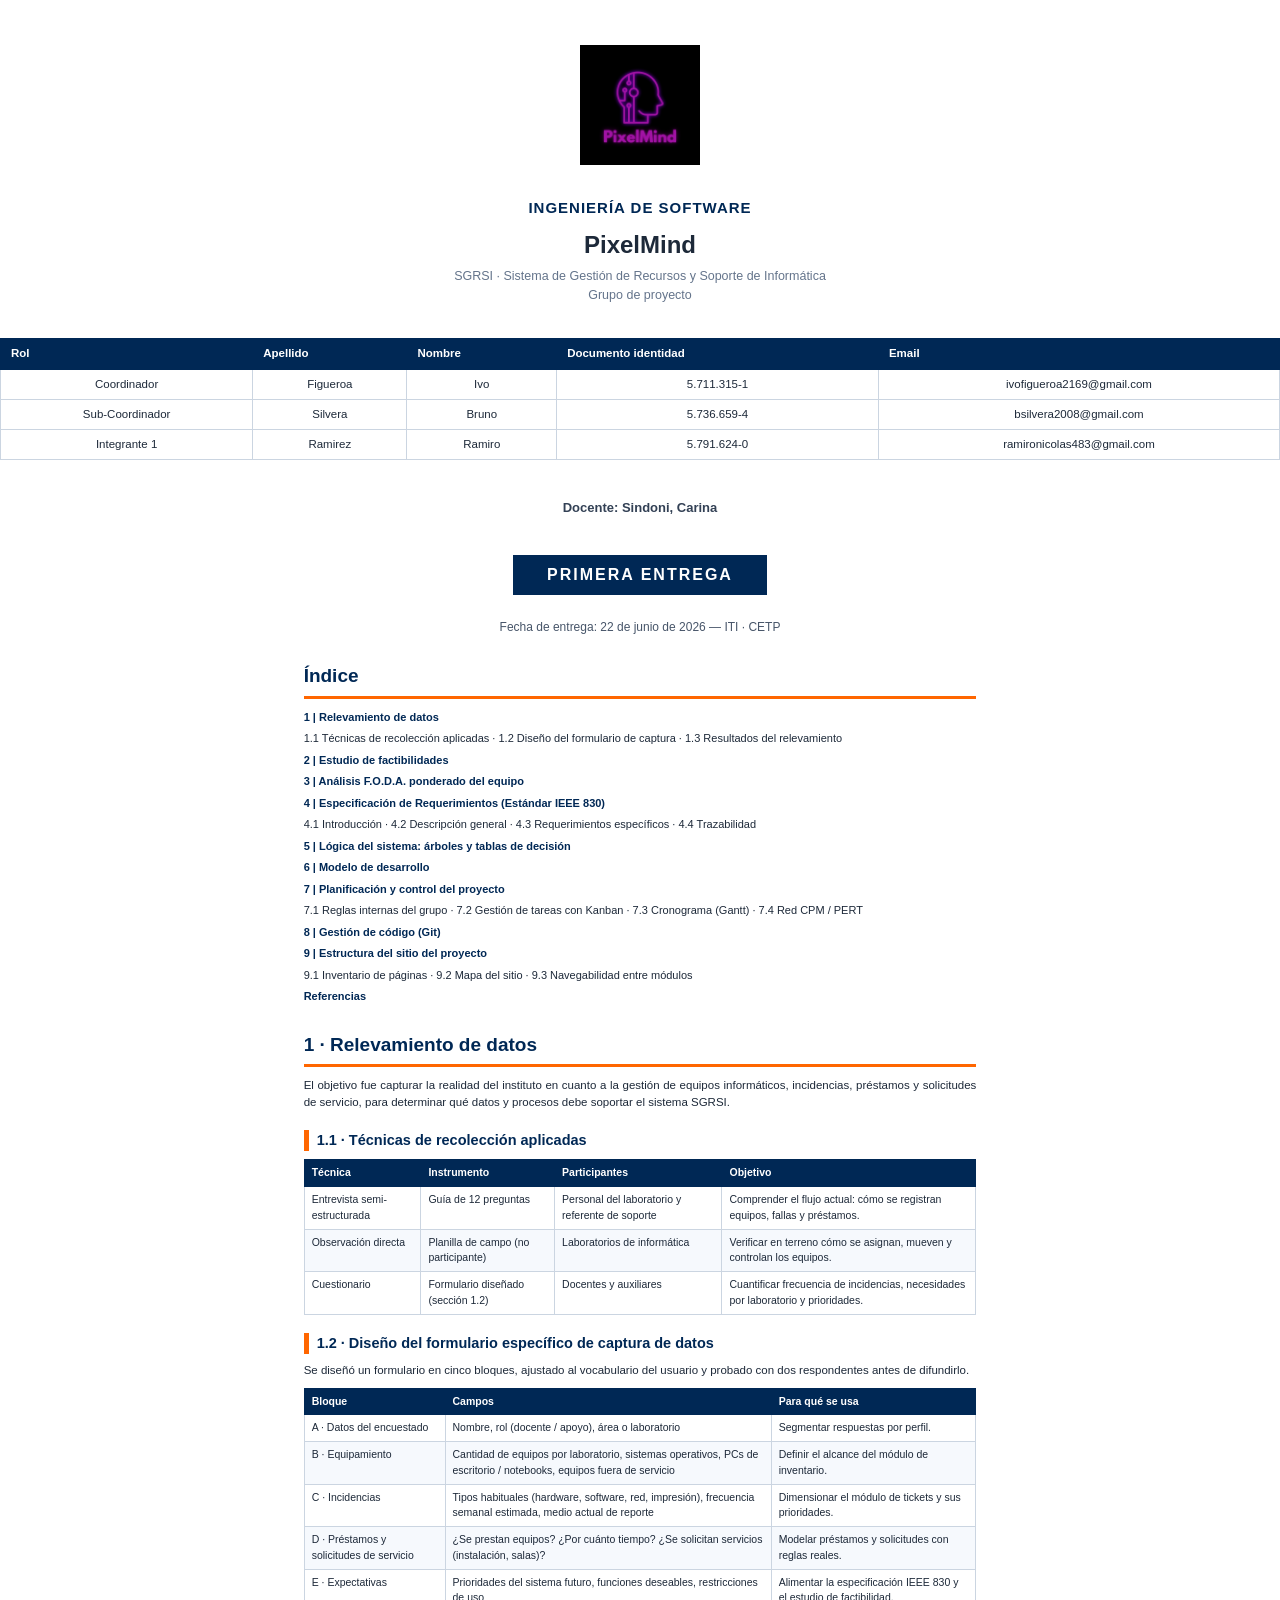
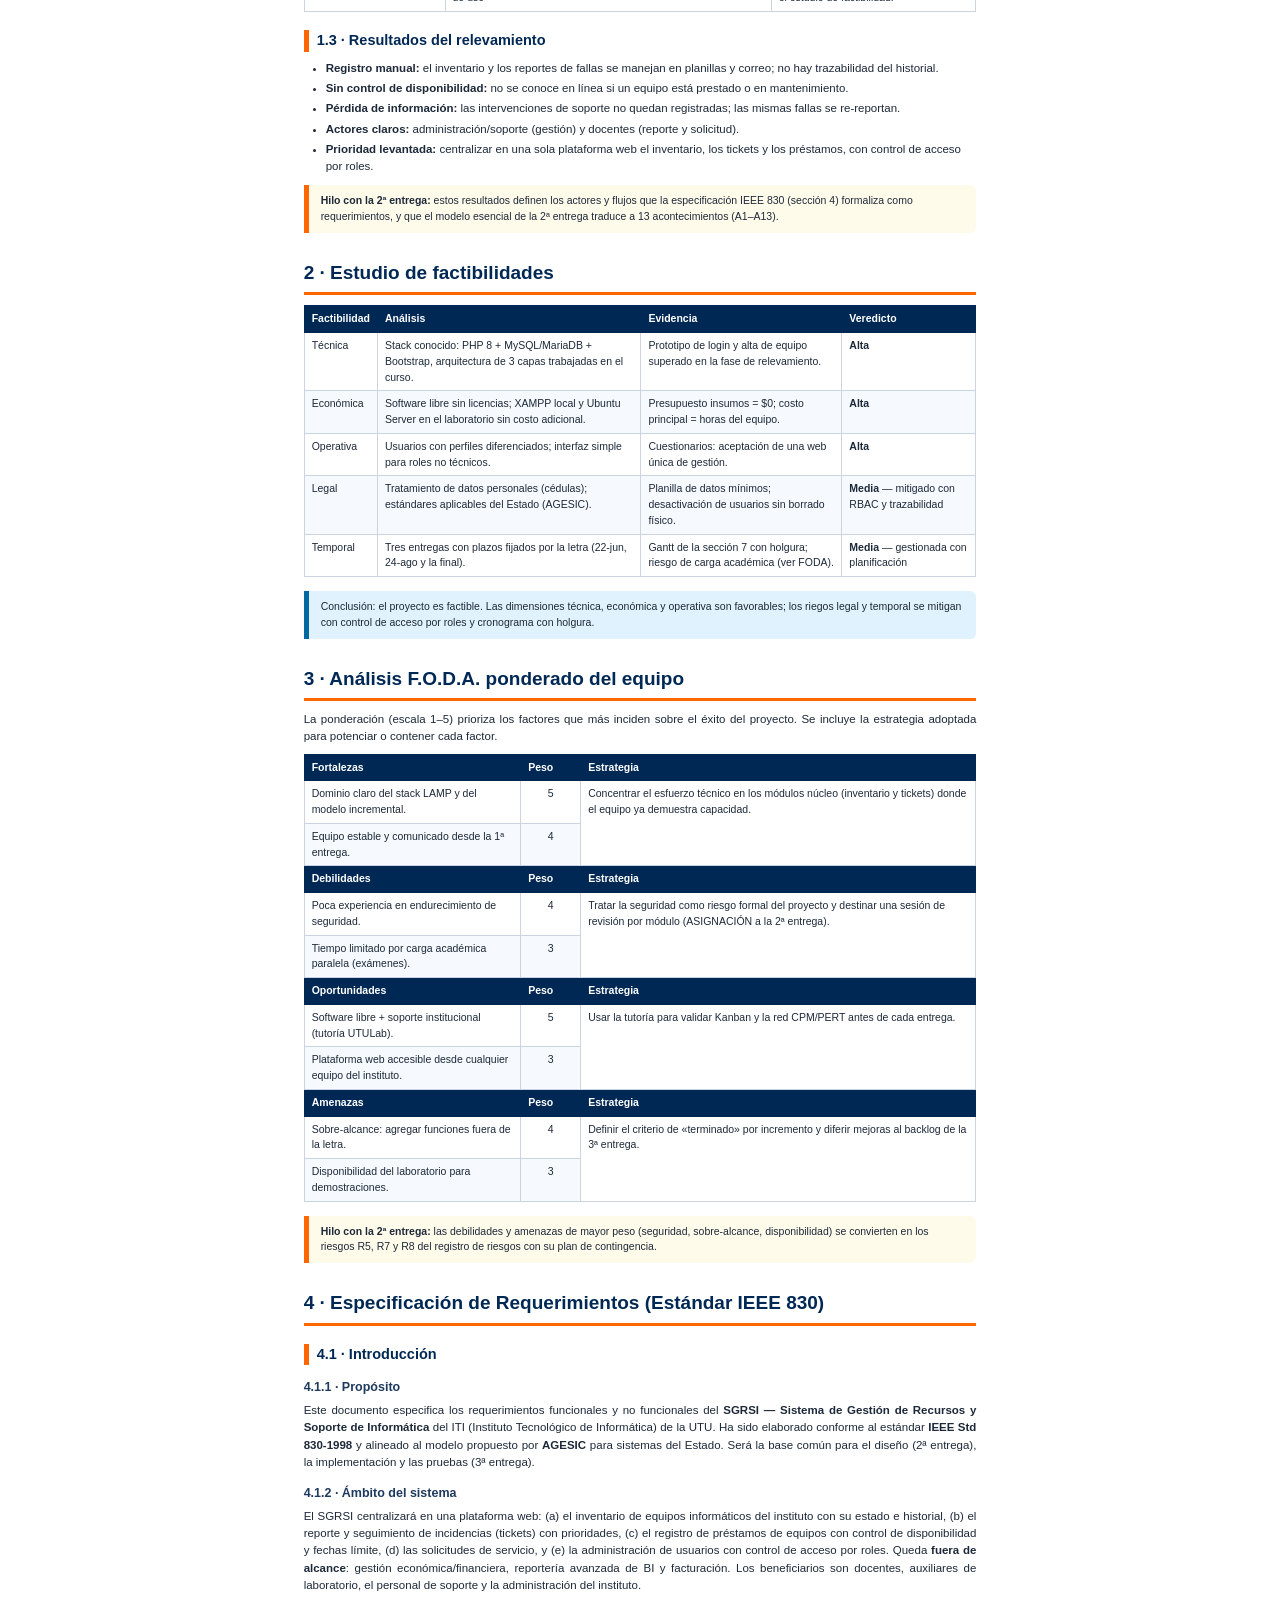
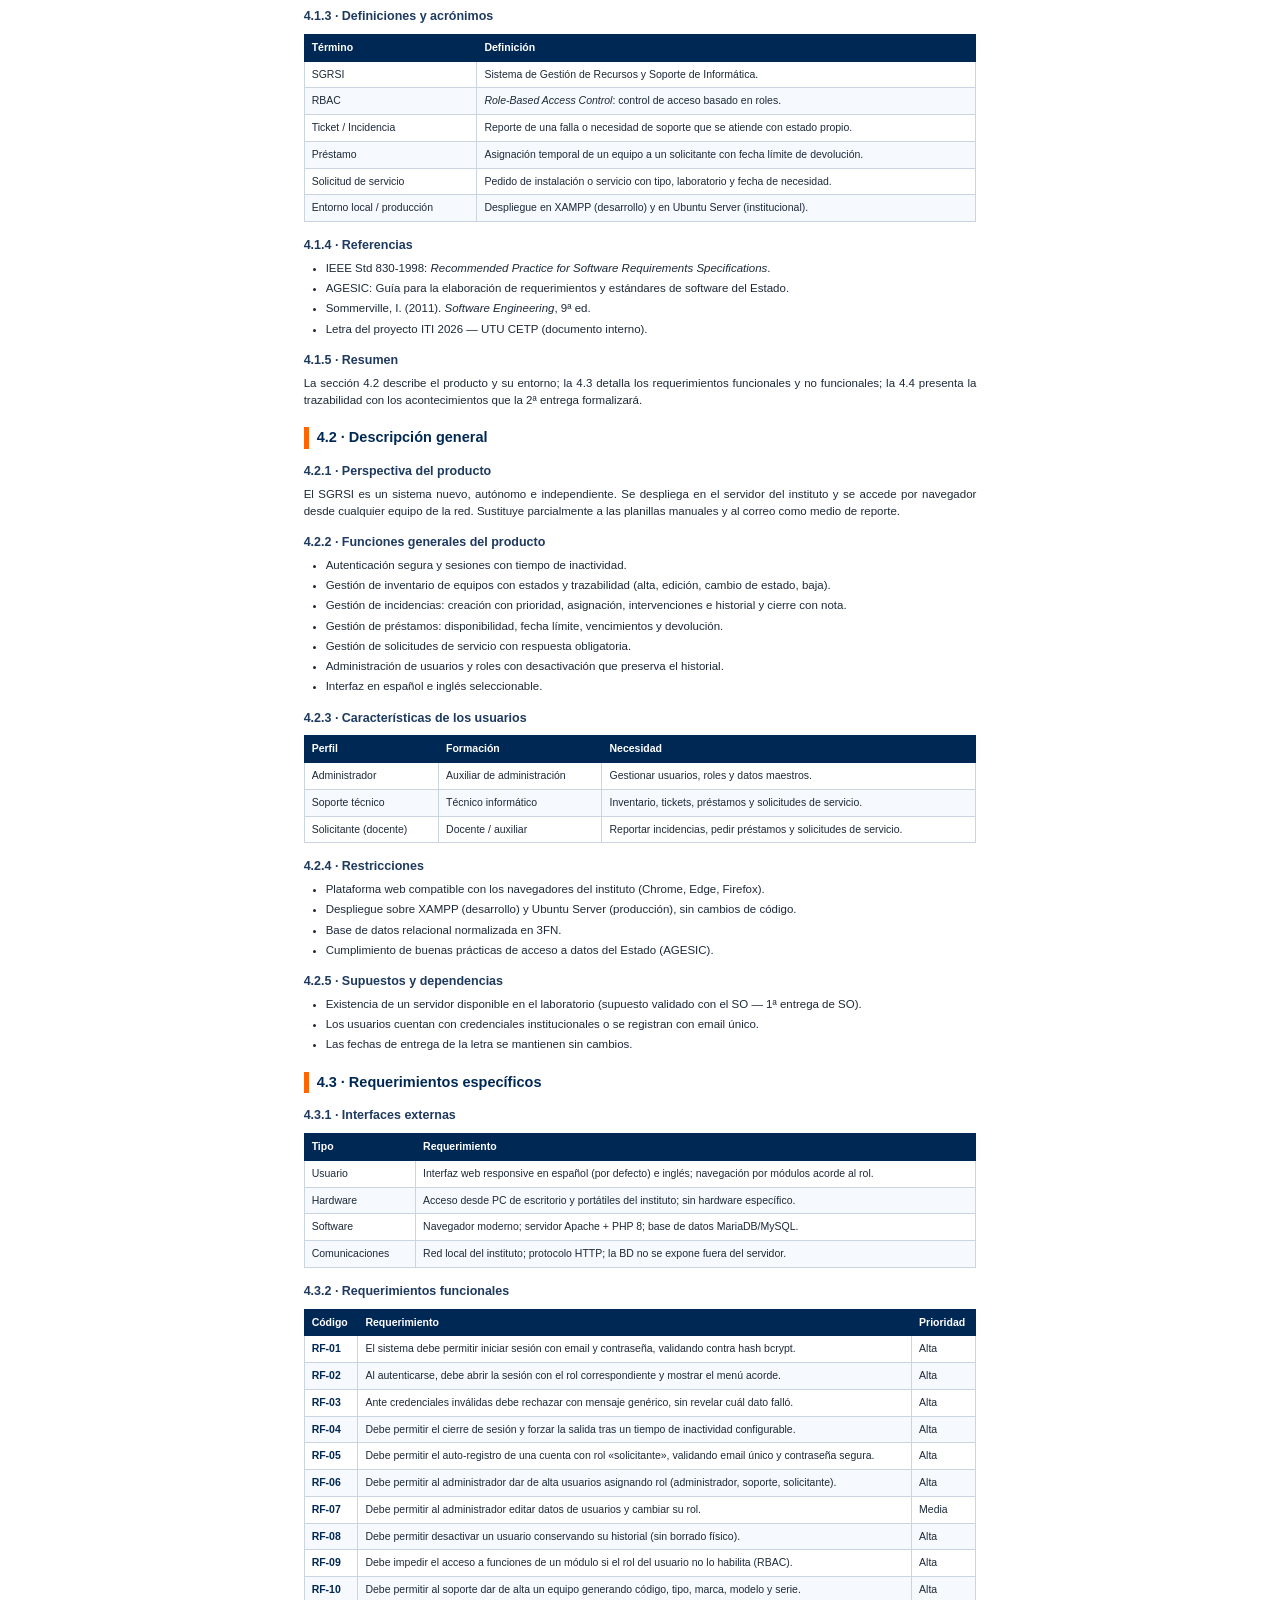
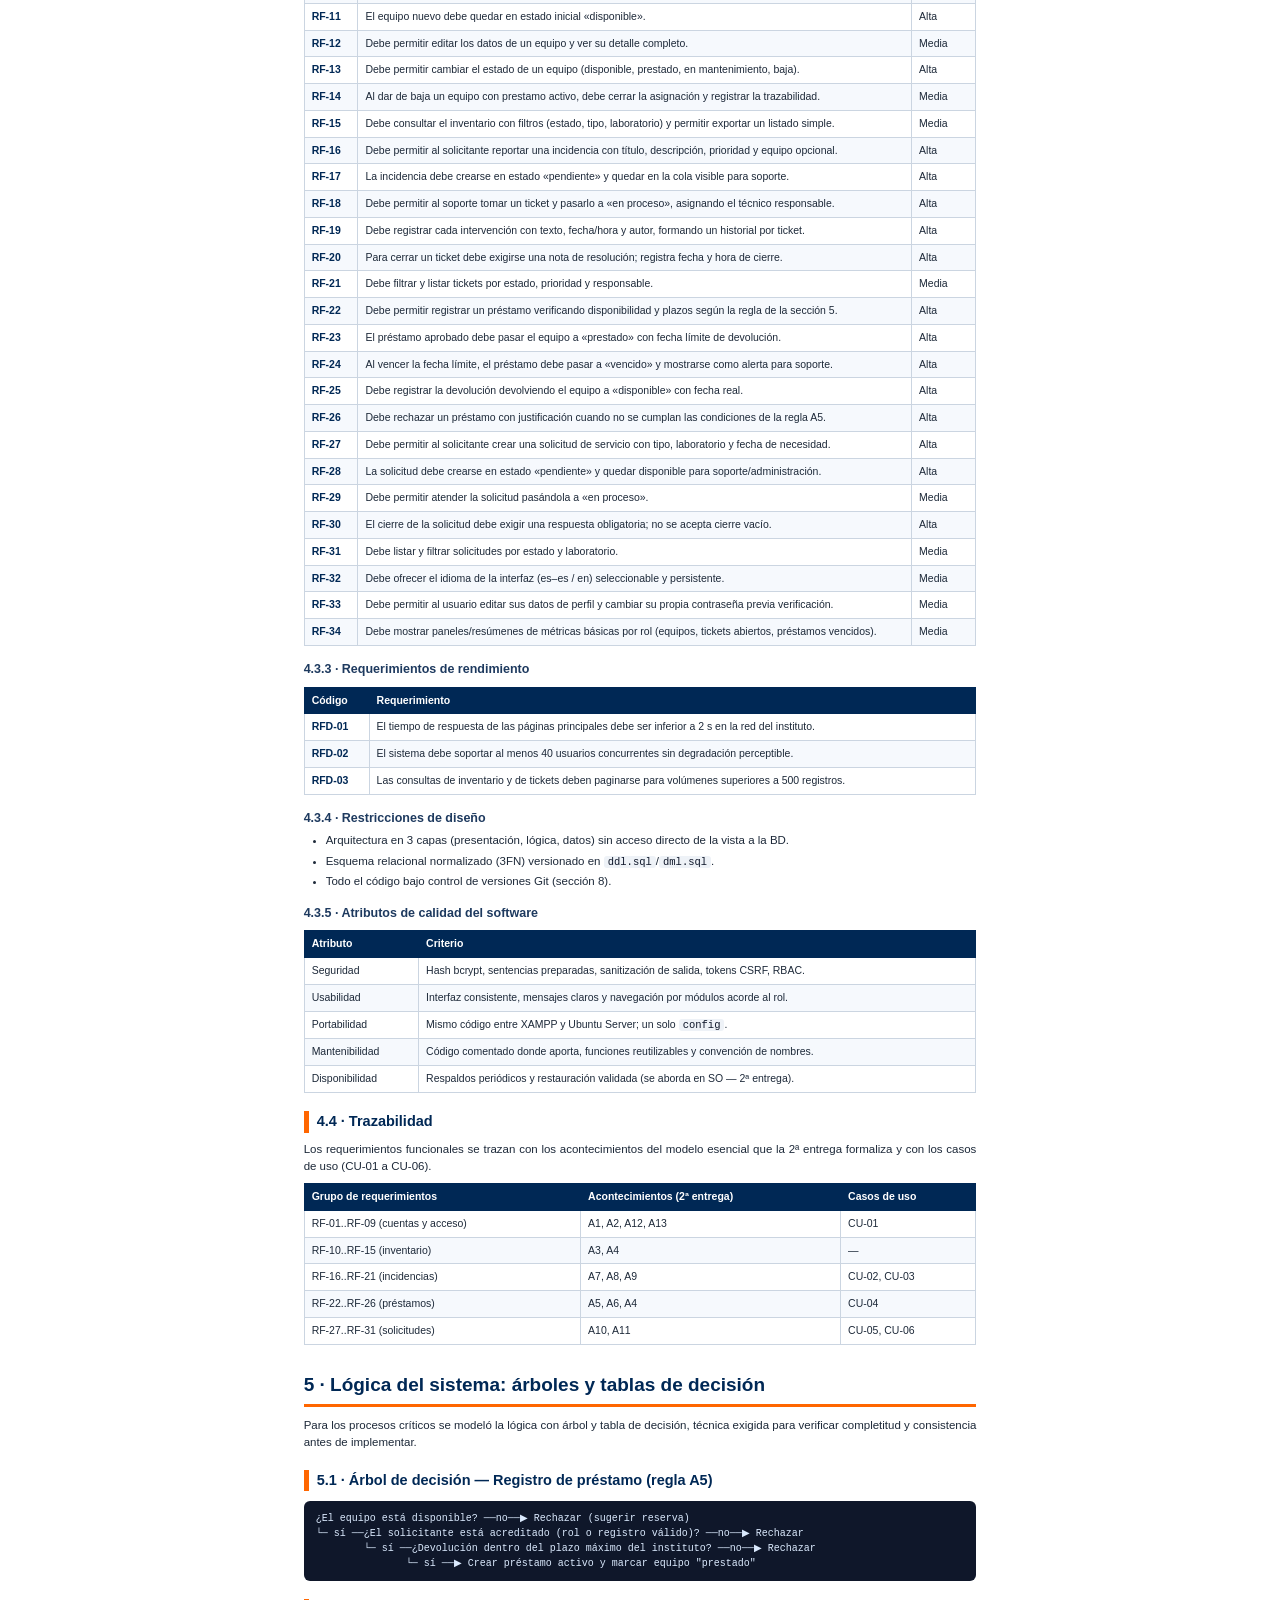
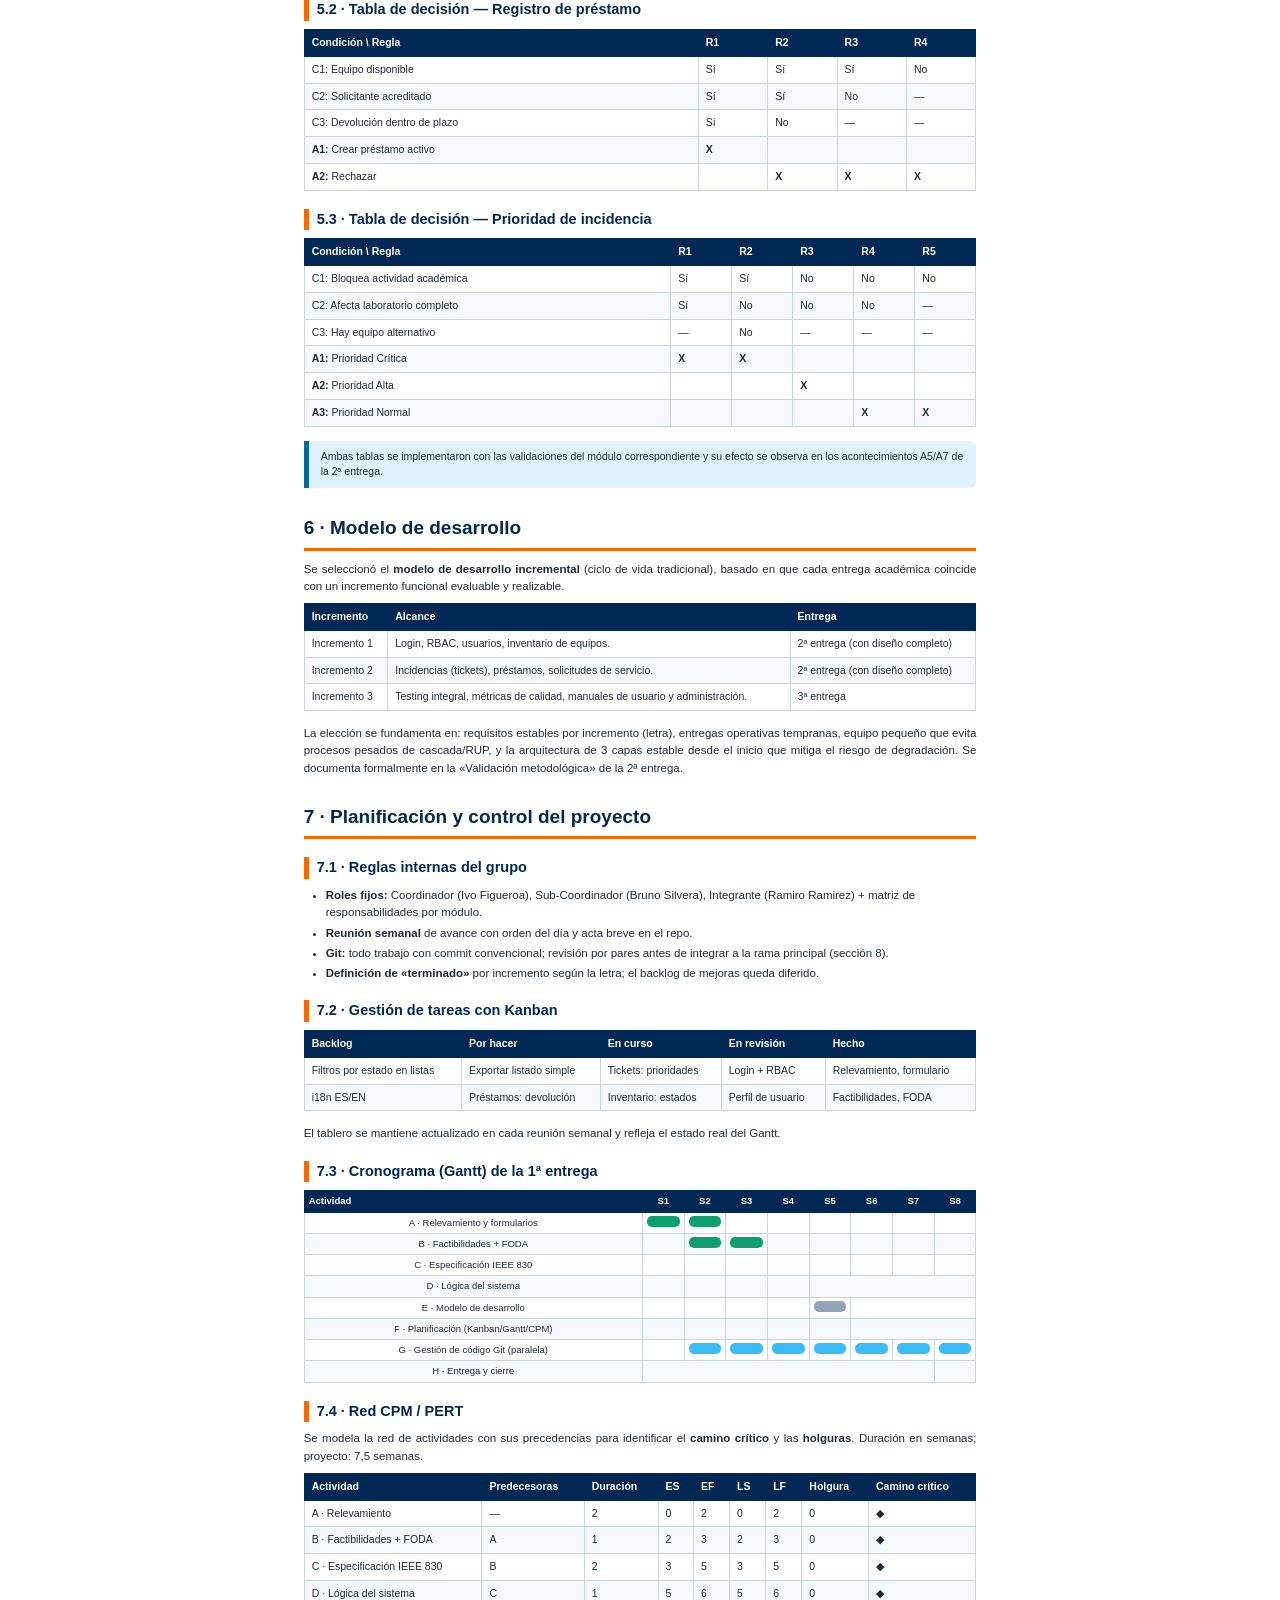
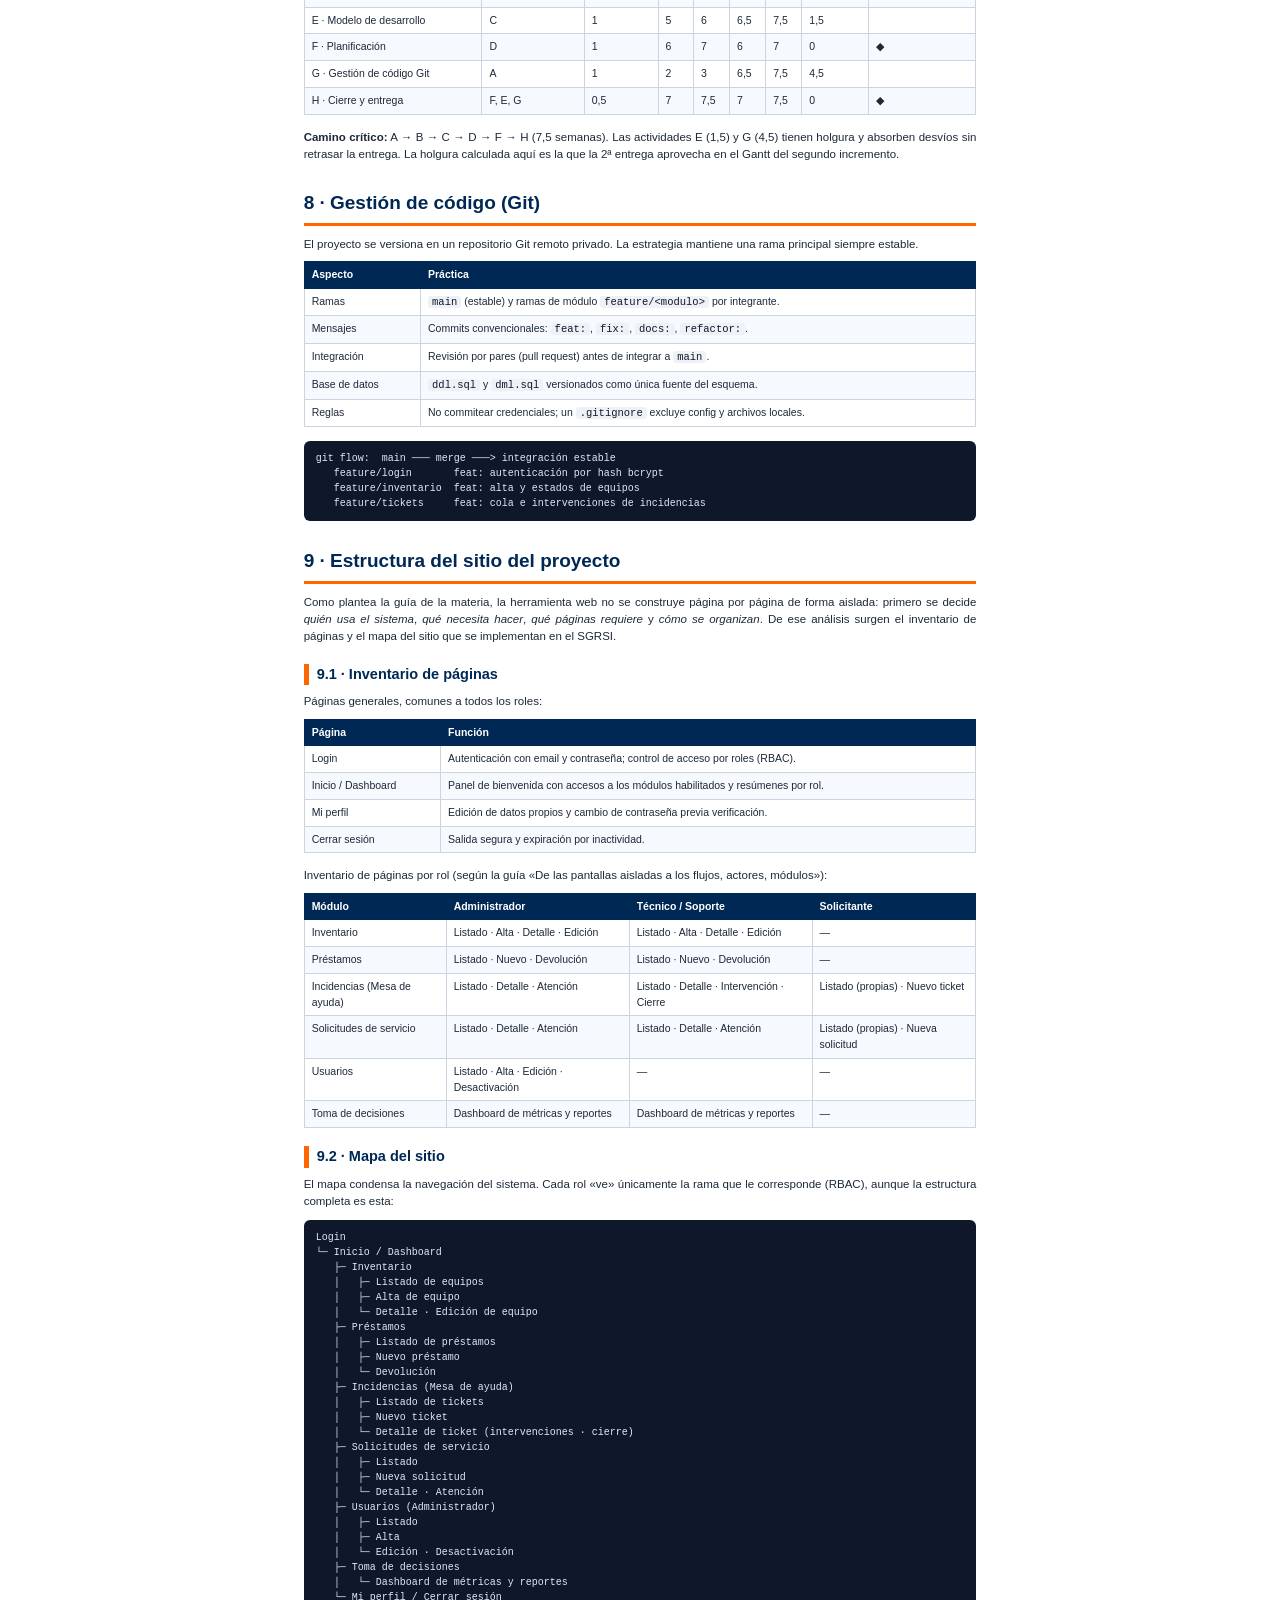
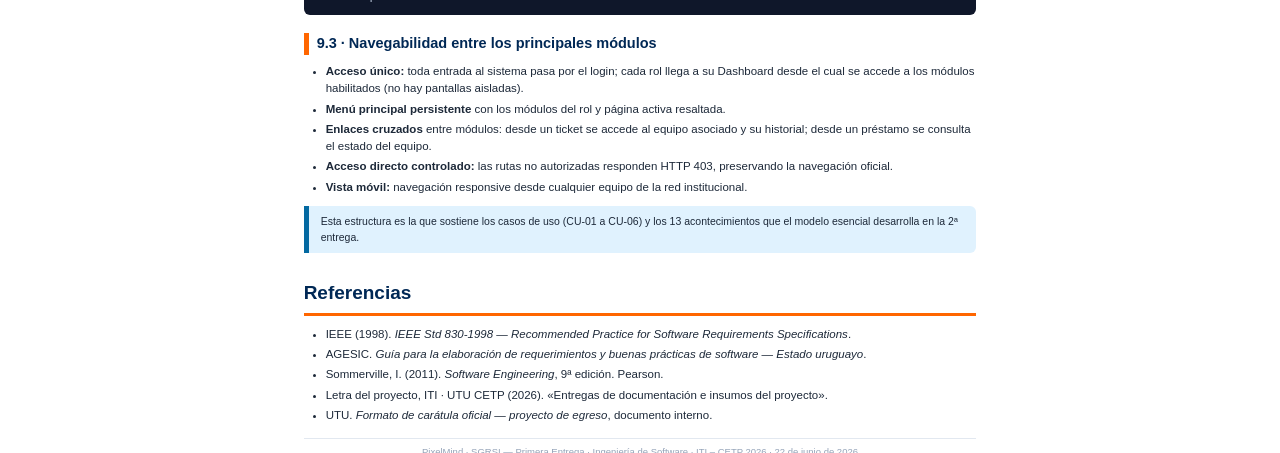
==== docs/ingenieria/SGRSI_1raEntrega_IS.html @ 905df020 "docs(ciberseguridad,is,sitio): 1ra entrega IS con IEEE 830 y estructura del sitio, 2da entrega de ci" ====
<!DOCTYPE html>
<html lang="es">
<head>
<meta charset="UTF-8">
<title>SGRSI · Primera Entrega — Ingeniería de Software</title>
<style>
    @page { size: A4; margin: 14mm 13mm 16mm 13mm; }
    * { box-sizing: border-box; }
    body { font-family: "Segoe UI", Arial, sans-serif; color: #1d2939; font-size: 11.5px; line-height: 1.5; margin: 0; background: #fff; }
    .page-break { page-break-before: always; }

    /* ---------- CARÁTULA OFICIAL ---------- */
    .caratula { text-align: center; padding-top: 12mm; }
    .caratula .logo { height: 120px; margin-bottom: 6mm; }
    .caratula .uc { font-size: 15px; color: #002855; margin: 1mm 0 2mm; text-transform: uppercase; letter-spacing: 1px; font-weight: 600; }
    .caratula .proyecto { font-size: 24px; color: #1d2939; font-weight: 700; margin-bottom: 1mm; }
    .caratula .subtitulo { font-size: 12.5px; color: #64748b; margin-bottom: 9mm; }
    .caratula table { margin: 0 auto; border-collapse: collapse; min-width: 170mm; }
    .caratula th { background: #002855; color: #fff; padding: 6px 10px; font-size: 11.5px; border: 1px solid #002855; }
    .caratula td { border: 1px solid #cbd5e1; padding: 6px 10px; font-size: 11.5px; }
    .caratula .docente { margin-top: 10mm; font-size: 13px; font-weight: 600; color: #334155; }
    .caratula .entrega { display: inline-block; margin-top: 10mm; background: #002855; color: #fff; padding: 8px 34px; font-size: 16px; font-weight: 700; letter-spacing: 2px; }
    .caratula .fecha { margin-top: 6mm; font-size: 12px; color: #475569; }

    /* ---------- CUERPO ---------- */
    .cont { max-width: 178mm; margin: 0 auto; }
    h1 { font-size: 19px; color: #002855; border-bottom: 3px solid #ff6600; padding-bottom: 5px; margin: 26px 0 10px; }
    h2 { font-size: 14.5px; color: #002855; margin: 18px 0 8px; border-left: 5px solid #ff6600; padding-left: 8px; }
    h3 { font-size: 12.5px; color: #1e3a5f; margin: 13px 0 5px; }
    p { margin: 5px 0; text-align: justify; }
    table { border-collapse: collapse; width: 100%; margin: 8px 0 14px; font-size: 10.5px; }
    th { background: #002855; color: #fff; padding: 5px 7px; border: 1px solid #002855; text-align: left; }
    td { border: 1px solid #cbd5e1; padding: 5px 7px; vertical-align: top; }
    .even td { background: #f6f9fd; }
    ul, ol { margin: 4px 0 8px 22px; padding: 0; }
    li { margin: 3px 0; }
    code { background: #eef2f7; padding: 0 4px; border-radius: 3px; font-family: Consolas, monospace; font-size: 10.5px; color: #0f172a; }
    pre { background: #0f172a; color: #dbeafe; border-radius: 6px; padding: 10px 12px; font-family: Consolas, monospace; font-size: 10px; line-height: 1.5; overflow-x: auto; white-space: pre-wrap; }
    .nota { background: #e0f2fe; border-left: 5px solid #0369a1; padding: 8px 12px; margin: 10px 0; border-radius: 0 6px 6px 0; font-size: 10.5px; }
    .hilo { background: #fffbeb; border-left: 5px solid #ff6600; padding: 8px 12px; margin: 10px 0; border-radius: 0 6px 6px 0; font-size: 10.5px; }
    .cod { font-weight: 700; color: #002855; white-space: nowrap; }

    /* Gantt */
    .gantt td, .gantt th { padding: 3px 4px; font-size: 9.5px; text-align: center; }
    .gantt th:first-child { text-align: left; }
    .barra { height: 11px; border-radius: 5px; display: block; }
    .hecho { background: #0e9f6e; }
    .criti { background: #d97706; }
    .libre { background: #94a3b8; }
    .sub { background: #38bdf8; }

    .toc { font-size: 11px; }
    .toc b { color: #002855; }
    footer { text-align: center; font-size: 9.5px; color: #94a3b8; margin-top: 14px; border-top: 1px solid #e2e8f0; padding-top: 6px; }
</style>
</head>
<body>

<!-- ==================== CARÁTULA OFICIAL ==================== -->
<div class="caratula">
    <img class="logo" src="pixelmind_logo.png" alt="PixelMind">
    <div class="uc">Ingeniería de Software</div>
    <div class="proyecto">PixelMind</div>
    <div class="subtitulo">SGRSI · Sistema de Gestión de Recursos y Soporte de Informática<br>Grupo de proyecto</div>
    <table>
        <tr>
            <th>Rol</th>
            <th>Apellido</th>
            <th>Nombre</th>
            <th>Documento identidad</th>
            <th>Email</th>
        </tr>
        <tr>
            <td>Coordinador</td>
            <td>Figueroa</td>
            <td>Ivo</td>
            <td>5.711.315-1</td>
            <td>ivofigueroa2169@gmail.com</td>
        </tr>
        <tr>
            <td>Sub-Coordinador</td>
            <td>Silvera</td>
            <td>Bruno</td>
            <td>5.736.659-4</td>
            <td>bsilvera2008@gmail.com</td>
        </tr>
        <tr>
            <td>Integrante 1</td>
            <td>Ramirez</td>
            <td>Ramiro</td>
            <td>5.791.624-0</td>
            <td>ramironicolas483@gmail.com</td>
        </tr>
    </table>
    <div class="docente">Docente: Sindoni, Carina</div>
    <div class="entrega">PRIMERA ENTREGA</div>
    <div class="fecha">Fecha de entrega: 22 de junio de 2026 — ITI · CETP</div>
</div>

<div class="page-break"></div>

<!-- ==================== ÍNDICE ==================== -->
<div class="cont">
    <h1>Índice</h1>
    <div class="toc">
        <p><b>1 | Relevamiento de datos</b></p>
        <p>1.1 Técnicas de recolección aplicadas · 1.2 Diseño del formulario de captura · 1.3 Resultados del relevamiento</p>
        <p><b>2 | Estudio de factibilidades</b></p>
        <p><b>3 | Análisis F.O.D.A. ponderado del equipo</b></p>
        <p><b>4 | Especificación de Requerimientos (Estándar IEEE 830)</b></p>
        <p>4.1 Introducción · 4.2 Descripción general · 4.3 Requerimientos específicos · 4.4 Trazabilidad</p>
        <p><b>5 | Lógica del sistema: árboles y tablas de decisión</b></p>
        <p><b>6 | Modelo de desarrollo</b></p>
        <p><b>7 | Planificación y control del proyecto</b></p>
        <p>7.1 Reglas internas del grupo · 7.2 Gestión de tareas con Kanban · 7.3 Cronograma (Gantt) · 7.4 Red CPM / PERT</p>
        <p><b>8 | Gestión de código (Git)</b></p>
        <p><b>9 | Estructura del sitio del proyecto</b></p>
        <p>9.1 Inventario de páginas · 9.2 Mapa del sitio · 9.3 Navegabilidad entre módulos</p>
        <p><b>Referencias</b></p>
    </div>
</div>

<div class="page-break"></div>

<!-- ==================== 1 RELEVAMIENTO ==================== -->
<div class="cont">
    <h1>1 · Relevamiento de datos</h1>
    <p>El objetivo fue capturar la realidad del instituto en cuanto a la gestión de equipos informáticos, incidencias, préstamos y solicitudes de servicio, para determinar qué datos y procesos debe soportar el sistema SGRSI.</p>

    <h2>1.1 · Técnicas de recolección aplicadas</h2>
    <table>
        <tr><th>Técnica</th><th>Instrumento</th><th>Participantes</th><th>Objetivo</th></tr>
        <tr><td>Entrevista semi-estructurada</td><td>Guía de 12 preguntas</td><td>Personal del laboratorio y referente de soporte</td><td>Comprender el flujo actual: cómo se registran equipos, fallas y préstamos.</td></tr>
        <tr class="even"><td>Observación directa</td><td>Planilla de campo (no participante)</td><td>Laboratorios de informática</td><td>Verificar en terreno cómo se asignan, mueven y controlan los equipos.</td></tr>
        <tr><td>Cuestionario</td><td>Formulario diseñado (sección 1.2)</td><td>Docentes y auxiliares</td><td>Cuantificar frecuencia de incidencias, necesidades por laboratorio y prioridades.</td></tr>
    </table>

    <h2>1.2 · Diseño del formulario específico de captura de datos</h2>
    <p>Se diseñó un formulario en cinco bloques, ajustado al vocabulario del usuario y probado con dos respondentes antes de difundirlo.</p>
    <table>
        <tr><th>Bloque</th><th>Campos</th><th>Para qué se usa</th></tr>
        <tr><td>A · Datos del encuestado</td><td>Nombre, rol (docente / apoyo), área o laboratorio</td><td>Segmentar respuestas por perfil.</td></tr>
        <tr class="even"><td>B · Equipamiento</td><td>Cantidad de equipos por laboratorio, sistemas operativos, PCs de escritorio / notebooks, equipos fuera de servicio</td><td>Definir el alcance del módulo de inventario.</td></tr>
        <tr><td>C · Incidencias</td><td>Tipos habituales (hardware, software, red, impresión), frecuencia semanal estimada, medio actual de reporte</td><td>Dimensionar el módulo de tickets y sus prioridades.</td></tr>
        <tr class="even"><td>D · Préstamos y solicitudes de servicio</td><td>¿Se prestan equipos? ¿Por cuánto tiempo? ¿Se solicitan servicios (instalación, salas)?</td><td>Modelar préstamos y solicitudes con reglas reales.</td></tr>
        <tr><td>E · Expectativas</td><td>Prioridades del sistema futuro, funciones deseables, restricciones de uso</td><td>Alimentar la especificación IEEE 830 y el estudio de factibilidad.</td></tr>
    </table>

    <h2>1.3 · Resultados del relevamiento</h2>
    <ul>
        <li><b>Registro manual:</b> el inventario y los reportes de fallas se manejan en planillas y correo; no hay trazabilidad del historial.</li>
        <li><b>Sin control de disponibilidad:</b> no se conoce en línea si un equipo está prestado o en mantenimiento.</li>
        <li><b>Pérdida de información:</b> las intervenciones de soporte no quedan registradas; las mismas fallas se re-reportan.</li>
        <li><b>Actores claros:</b> administración/soporte (gestión) y docentes (reporte y solicitud).</li>
        <li><b>Prioridad levantada:</b> centralizar en una sola plataforma web el inventario, los tickets y los préstamos, con control de acceso por roles.</li>
    </ul>

    <div class="hilo"><b>Hilo con la 2ª entrega:</b> estos resultados definen los actores y flujos que la especificación IEEE 830 (sección 4) formaliza como requerimientos, y que el modelo esencial de la 2ª entrega traduce a 13 acontecimientos (A1–A13).</div>

    <!-- ==================== 2 FACTIBILIDAD ==================== -->
    <h1>2 · Estudio de factibilidades</h1>
    <table>
        <tr><th>Factibilidad</th><th>Análisis</th><th>Evidencia</th><th>Veredicto</th></tr>
        <tr><td>Técnica</td><td>Stack conocido: PHP 8 + MySQL/MariaDB + Bootstrap, arquitectura de 3 capas trabajadas en el curso.</td><td>Prototipo de login y alta de equipo superado en la fase de relevamiento.</td><td><b>Alta</b></td></tr>
        <tr class="even"><td>Económica</td><td>Software libre sin licencias; XAMPP local y Ubuntu Server en el laboratorio sin costo adicional.</td><td>Presupuesto insumos = $0; costo principal = horas del equipo.</td><td><b>Alta</b></td></tr>
        <tr><td>Operativa</td><td>Usuarios con perfiles diferenciados; interfaz simple para roles no técnicos.</td><td>Cuestionarios: aceptación de una web única de gestión.</td><td><b>Alta</b></td></tr>
        <tr class="even"><td>Legal</td><td>Tratamiento de datos personales (cédulas); estándares aplicables del Estado (AGESIC).</td><td>Planilla de datos mínimos; desactivación de usuarios sin borrado físico.</td><td><b>Media</b> — mitigado con RBAC y trazabilidad</td></tr>
        <tr><td>Temporal</td><td>Tres entregas con plazos fijados por la letra (22-jun, 24-ago y la final).</td><td>Gantt de la sección 7 con holgura; riesgo de carga académica (ver FODA).</td><td><b>Media</b> — gestionada con planificación</td></tr>
    </table>
    <div class="nota">Conclusión: el proyecto es factible. Las dimensiones técnica, económica y operativa son favorables; los riegos legal y temporal se mitigan con control de acceso por roles y cronograma con holgura.</div>

    <!-- ==================== 3 FODA ==================== -->
    <h1>3 · Análisis F.O.D.A. ponderado del equipo</h1>
    <p>La ponderación (escala 1–5) prioriza los factores que más inciden sobre el éxito del proyecto. Se incluye la estrategia adoptada para potenciar o contener cada factor.</p>
    <table>
        <tr><th>Fortalezas</th><th style="width:60px">Peso</th><th>Estrategia</th></tr>
        <tr><td>Dominio claro del stack LAMP y del modelo incremental.</td><td style="text-align:center">5</td><td rowspan="2">Concentrar el esfuerzo técnico en los módulos núcleo (inventario y tickets) donde el equipo ya demuestra capacidad.</td></tr>
        <tr class="even"><td>Equipo estable y comunicado desde la 1ª entrega.</td><td style="text-align:center">4</td></tr>
        <tr><th>Debilidades</th><th>Peso</th><th>Estrategia</th></tr>
        <tr><td>Poca experiencia en endurecimiento de seguridad.</td><td style="text-align:center">4</td><td rowspan="2">Tratar la seguridad como riesgo formal del proyecto y destinar una sesión de revisión por módulo (ASIGNACIÓN a la 2ª entrega).</td></tr>
        <tr class="even"><td>Tiempo limitado por carga académica paralela (exámenes).</td><td style="text-align:center">3</td></tr>
        <tr><th>Oportunidades</th><th>Peso</th><th>Estrategia</th></tr>
        <tr><td>Software libre + soporte institucional (tutoría UTULab).</td><td style="text-align:center">5</td><td rowspan="2">Usar la tutoría para validar Kanban y la red CPM/PERT antes de cada entrega.</td></tr>
        <tr class="even"><td>Plataforma web accesible desde cualquier equipo del instituto.</td><td style="text-align:center">3</td></tr>
        <tr><th>Amenazas</th><th>Peso</th><th>Estrategia</th></tr>
        <tr><td>Sobre-alcance: agregar funciones fuera de la letra.</td><td style="text-align:center">4</td><td rowspan="2">Definir el criterio de «terminado» por incremento y diferir mejoras al backlog de la 3ª entrega.</td></tr>
        <tr class="even"><td>Disponibilidad del laboratorio para demostraciones.</td><td style="text-align:center">3</td></tr>
    </table>
    <div class="hilo"><b>Hilo con la 2ª entrega:</b> las debilidades y amenazas de mayor peso (seguridad, sobre-alcance, disponibilidad) se convierten en los riesgos R5, R7 y R8 del registro de riesgos con su plan de contingencia.</div>

    <!-- ==================== 4 IEEE 830 ==================== -->
    <h1>4 · Especificación de Requerimientos (Estándar IEEE 830)</h1>

    <h2>4.1 · Introducción</h2>
    <h3>4.1.1 · Propósito</h3>
    <p>Este documento especifica los requerimientos funcionales y no funcionales del <b>SGRSI — Sistema de Gestión de Recursos y Soporte de Informática</b> del ITI (Instituto Tecnológico de Informática) de la UTU. Ha sido elaborado conforme al estándar <b>IEEE Std 830-1998</b> y alineado al modelo propuesto por <b>AGESIC</b> para sistemas del Estado. Será la base común para el diseño (2ª entrega), la implementación y las pruebas (3ª entrega).</p>
    <h3>4.1.2 · Ámbito del sistema</h3>
    <p>El SGRSI centralizará en una plataforma web: (a) el inventario de equipos informáticos del instituto con su estado e historial, (b) el reporte y seguimiento de incidencias (tickets) con prioridades, (c) el registro de préstamos de equipos con control de disponibilidad y fechas límite, (d) las solicitudes de servicio, y (e) la administración de usuarios con control de acceso por roles. Queda <b>fuera de alcance</b>: gestión económica/financiera, reportería avanzada de BI y facturación. Los beneficiarios son docentes, auxiliares de laboratorio, el personal de soporte y la administración del instituto.</p>
    <h3>4.1.3 · Definiciones y acrónimos</h3>
    <table>
        <tr><th>Término</th><th>Definición</th></tr>
        <tr><td>SGRSI</td><td>Sistema de Gestión de Recursos y Soporte de Informática.</td></tr>
        <tr class="even"><td>RBAC</td><td><i>Role-Based Access Control</i>: control de acceso basado en roles.</td></tr>
        <tr><td>Ticket / Incidencia</td><td>Reporte de una falla o necesidad de soporte que se atiende con estado propio.</td></tr>
        <tr class="even"><td>Préstamo</td><td>Asignación temporal de un equipo a un solicitante con fecha límite de devolución.</td></tr>
        <tr><td>Solicitud de servicio</td><td>Pedido de instalación o servicio con tipo, laboratorio y fecha de necesidad.</td></tr>
        <tr class="even"><td>Entorno local / producción</td><td>Despliegue en XAMPP (desarrollo) y en Ubuntu Server (institucional).</td></tr>
    </table>
    <h3>4.1.4 · Referencias</h3>
    <ul>
        <li>IEEE Std 830-1998: <i>Recommended Practice for Software Requirements Specifications</i>.</li>
        <li>AGESIC: Guía para la elaboración de requerimientos y estándares de software del Estado.</li>
        <li>Sommerville, I. (2011). <i>Software Engineering</i>, 9ª ed.</li>
        <li>Letra del proyecto ITI 2026 — UTU CETP (documento interno).</li>
    </ul>
    <h3>4.1.5 · Resumen</h3>
    <p>La sección 4.2 describe el producto y su entorno; la 4.3 detalla los requerimientos funcionales y no funcionales; la 4.4 presenta la trazabilidad con los acontecimientos que la 2ª entrega formalizará.</p>

    <h2>4.2 · Descripción general</h2>
    <h3>4.2.1 · Perspectiva del producto</h3>
    <p>El SGRSI es un sistema nuevo, autónomo e independiente. Se despliega en el servidor del instituto y se accede por navegador desde cualquier equipo de la red. Sustituye parcialmente a las planillas manuales y al correo como medio de reporte.</p>
    <h3>4.2.2 · Funciones generales del producto</h3>
    <ul>
        <li>Autenticación segura y sesiones con tiempo de inactividad.</li>
        <li>Gestión de inventario de equipos con estados y trazabilidad (alta, edición, cambio de estado, baja).</li>
        <li>Gestión de incidencias: creación con prioridad, asignación, intervenciones e historial y cierre con nota.</li>
        <li>Gestión de préstamos: disponibilidad, fecha límite, vencimientos y devolución.</li>
        <li>Gestión de solicitudes de servicio con respuesta obligatoria.</li>
        <li>Administración de usuarios y roles con desactivación que preserva el historial.</li>
        <li>Interfaz en español e inglés seleccionable.</li>
    </ul>
    <h3>4.2.3 · Características de los usuarios</h3>
    <table>
        <tr><th>Perfil</th><th>Formación</th><th>Necesidad</th></tr>
        <tr><td>Administrador</td><td>Auxiliar de administración</td><td>Gestionar usuarios, roles y datos maestros.</td></tr>
        <tr class="even"><td>Soporte técnico</td><td>Técnico informático</td><td>Inventario, tickets, préstamos y solicitudes de servicio.</td></tr>
        <tr><td>Solicitante (docente)</td><td>Docente / auxiliar</td><td>Reportar incidencias, pedir préstamos y solicitudes de servicio.</td></tr>
    </table>
    <h3>4.2.4 · Restricciones</h3>
    <ul>
        <li>Plataforma web compatible con los navegadores del instituto (Chrome, Edge, Firefox).</li>
        <li>Despliegue sobre XAMPP (desarrollo) y Ubuntu Server (producción), sin cambios de código.</li>
        <li>Base de datos relacional normalizada en 3FN.</li>
        <li>Cumplimiento de buenas prácticas de acceso a datos del Estado (AGESIC).</li>
    </ul>
    <h3>4.2.5 · Supuestos y dependencias</h3>
    <ul>
        <li>Existencia de un servidor disponible en el laboratorio (supuesto validado con el SO — 1ª entrega de SO).</li>
        <li>Los usuarios cuentan con credenciales institucionales o se registran con email único.</li>
        <li>Las fechas de entrega de la letra se mantienen sin cambios.</li>
    </ul>

    <h2>4.3 · Requerimientos específicos</h2>
    <h3>4.3.1 · Interfaces externas</h3>
    <table>
        <tr><th>Tipo</th><th>Requerimiento</th></tr>
        <tr><td>Usuario</td><td>Interfaz web responsive en español (por defecto) e inglés; navegación por módulos acorde al rol.</td></tr>
        <tr class="even"><td>Hardware</td><td>Acceso desde PC de escritorio y portátiles del instituto; sin hardware específico.</td></tr>
        <tr><td>Software</td><td>Navegador moderno; servidor Apache + PHP 8; base de datos MariaDB/MySQL.</td></tr>
        <tr class="even"><td>Comunicaciones</td><td>Red local del instituto; protocolo HTTP; la BD no se expone fuera del servidor.</td></tr>
    </table>

    <h3>4.3.2 · Requerimientos funcionales</h3>
    <table>
        <tr><th>Código</th><th>Requerimiento</th><th>Prioridad</th></tr>
        <tr><td class="cod">RF-01</td><td>El sistema debe permitir iniciar sesión con email y contraseña, validando contra hash bcrypt.</td><td>Alta</td></tr>
        <tr class="even"><td class="cod">RF-02</td><td>Al autenticarse, debe abrir la sesión con el rol correspondiente y mostrar el menú acorde.</td><td>Alta</td></tr>
        <tr><td class="cod">RF-03</td><td>Ante credenciales inválidas debe rechazar con mensaje genérico, sin revelar cuál dato falló.</td><td>Alta</td></tr>
        <tr class="even"><td class="cod">RF-04</td><td>Debe permitir el cierre de sesión y forzar la salida tras un tiempo de inactividad configurable.</td><td>Alta</td></tr>
        <tr><td class="cod">RF-05</td><td>Debe permitir el auto-registro de una cuenta con rol «solicitante», validando email único y contraseña segura.</td><td>Alta</td></tr>
        <tr class="even"><td class="cod">RF-06</td><td>Debe permitir al administrador dar de alta usuarios asignando rol (administrador, soporte, solicitante).</td><td>Alta</td></tr>
        <tr><td class="cod">RF-07</td><td>Debe permitir al administrador editar datos de usuarios y cambiar su rol.</td><td>Media</td></tr>
        <tr class="even"><td class="cod">RF-08</td><td>Debe permitir desactivar un usuario conservando su historial (sin borrado físico).</td><td>Alta</td></tr>
        <tr><td class="cod">RF-09</td><td>Debe impedir el acceso a funciones de un módulo si el rol del usuario no lo habilita (RBAC).</td><td>Alta</td></tr>
        <tr class="even"><td class="cod">RF-10</td><td>Debe permitir al soporte dar de alta un equipo generando código, tipo, marca, modelo y serie.</td><td>Alta</td></tr>
        <tr><td class="cod">RF-11</td><td>El equipo nuevo debe quedar en estado inicial «disponible».</td><td>Alta</td></tr>
        <tr class="even"><td class="cod">RF-12</td><td>Debe permitir editar los datos de un equipo y ver su detalle completo.</td><td>Media</td></tr>
        <tr><td class="cod">RF-13</td><td>Debe permitir cambiar el estado de un equipo (disponible, prestado, en mantenimiento, baja).</td><td>Alta</td></tr>
        <tr class="even"><td class="cod">RF-14</td><td>Al dar de baja un equipo con prestamo activo, debe cerrar la asignación y registrar la trazabilidad.</td><td>Media</td></tr>
        <tr><td class="cod">RF-15</td><td>Debe consultar el inventario con filtros (estado, tipo, laboratorio) y permitir exportar un listado simple.</td><td>Media</td></tr>
        <tr class="even"><td class="cod">RF-16</td><td>Debe permitir al solicitante reportar una incidencia con título, descripción, prioridad y equipo opcional.</td><td>Alta</td></tr>
        <tr><td class="cod">RF-17</td><td>La incidencia debe crearse en estado «pendiente» y quedar en la cola visible para soporte.</td><td>Alta</td></tr>
        <tr class="even"><td class="cod">RF-18</td><td>Debe permitir al soporte tomar un ticket y pasarlo a «en proceso», asignando el técnico responsable.</td><td>Alta</td></tr>
        <tr><td class="cod">RF-19</td><td>Debe registrar cada intervención con texto, fecha/hora y autor, formando un historial por ticket.</td><td>Alta</td></tr>
        <tr class="even"><td class="cod">RF-20</td><td>Para cerrar un ticket debe exigirse una nota de resolución; registra fecha y hora de cierre.</td><td>Alta</td></tr>
        <tr><td class="cod">RF-21</td><td>Debe filtrar y listar tickets por estado, prioridad y responsable.</td><td>Media</td></tr>
        <tr class="even"><td class="cod">RF-22</td><td>Debe permitir registrar un préstamo verificando disponibilidad y plazos según la regla de la sección 5.</td><td>Alta</td></tr>
        <tr><td class="cod">RF-23</td><td>El préstamo aprobado debe pasar el equipo a «prestado» con fecha límite de devolución.</td><td>Alta</td></tr>
        <tr class="even"><td class="cod">RF-24</td><td>Al vencer la fecha límite, el préstamo debe pasar a «vencido» y mostrarse como alerta para soporte.</td><td>Alta</td></tr>
        <tr><td class="cod">RF-25</td><td>Debe registrar la devolución devolviendo el equipo a «disponible» con fecha real.</td><td>Alta</td></tr>
        <tr class="even"><td class="cod">RF-26</td><td>Debe rechazar un préstamo con justificación cuando no se cumplan las condiciones de la regla A5.</td><td>Alta</td></tr>
        <tr><td class="cod">RF-27</td><td>Debe permitir al solicitante crear una solicitud de servicio con tipo, laboratorio y fecha de necesidad.</td><td>Alta</td></tr>
        <tr class="even"><td class="cod">RF-28</td><td>La solicitud debe crearse en estado «pendiente» y quedar disponible para soporte/administración.</td><td>Alta</td></tr>
        <tr><td class="cod">RF-29</td><td>Debe permitir atender la solicitud pasándola a «en proceso».</td><td>Media</td></tr>
        <tr class="even"><td class="cod">RF-30</td><td>El cierre de la solicitud debe exigir una respuesta obligatoria; no se acepta cierre vacío.</td><td>Alta</td></tr>
        <tr><td class="cod">RF-31</td><td>Debe listar y filtrar solicitudes por estado y laboratorio.</td><td>Media</td></tr>
        <tr class="even"><td class="cod">RF-32</td><td>Debe ofrecer el idioma de la interfaz (es–es / en) seleccionable y persistente.</td><td>Media</td></tr>
        <tr><td class="cod">RF-33</td><td>Debe permitir al usuario editar sus datos de perfil y cambiar su propia contraseña previa verificación.</td><td>Media</td></tr>
        <tr class="even"><td class="cod">RF-34</td><td>Debe mostrar paneles/resúmenes de métricas básicas por rol (equipos, tickets abiertos, préstamos vencidos).</td><td>Media</td></tr>
    </table>

    <h3>4.3.3 · Requerimientos de rendimiento</h3>
    <table>
        <tr><th>Código</th><th>Requerimiento</th></tr>
        <tr><td class="cod">RFD-01</td><td>El tiempo de respuesta de las páginas principales debe ser inferior a 2 s en la red del instituto.</td></tr>
        <tr class="even"><td class="cod">RFD-02</td><td>El sistema debe soportar al menos 40 usuarios concurrentes sin degradación perceptible.</td></tr>
        <tr><td class="cod">RFD-03</td><td>Las consultas de inventario y de tickets deben paginarse para volúmenes superiores a 500 registros.</td></tr>
    </table>

    <h3>4.3.4 · Restricciones de diseño</h3>
    <ul>
        <li>Arquitectura en 3 capas (presentación, lógica, datos) sin acceso directo de la vista a la BD.</li>
        <li>Esquema relacional normalizado (3FN) versionado en <code>ddl.sql</code>/<code>dml.sql</code>.</li>
        <li>Todo el código bajo control de versiones Git (sección 8).</li>
    </ul>

    <h3>4.3.5 · Atributos de calidad del software</h3>
    <table>
        <tr><th>Atributo</th><th>Criterio</th></tr>
        <tr><td>Seguridad</td><td>Hash bcrypt, sentencias preparadas, sanitización de salida, tokens CSRF, RBAC.</td></tr>
        <tr class="even"><td>Usabilidad</td><td>Interfaz consistente, mensajes claros y navegación por módulos acorde al rol.</td></tr>
        <tr><td>Portabilidad</td><td>Mismo código entre XAMPP y Ubuntu Server; un solo <code>config</code>.</td></tr>
        <tr class="even"><td>Mantenibilidad</td><td>Código comentado donde aporta, funciones reutilizables y convención de nombres.</td></tr>
        <tr><td>Disponibilidad</td><td>Respaldos periódicos y restauración validada (se aborda en SO — 2ª entrega).</td></tr>
    </table>

    <h2>4.4 · Trazabilidad</h2>
    <p>Los requerimientos funcionales se trazan con los acontecimientos del modelo esencial que la 2ª entrega formaliza y con los casos de uso (CU-01 a CU-06).</p>
    <table>
        <tr><th>Grupo de requerimientos</th><th>Acontecimientos (2ª entrega)</th><th>Casos de uso</th></tr>
        <tr><td>RF-01..RF-09 (cuentas y acceso)</td><td>A1, A2, A12, A13</td><td>CU-01</td></tr>
        <tr class="even"><td>RF-10..RF-15 (inventario)</td><td>A3, A4</td><td>—</td></tr>
        <tr><td>RF-16..RF-21 (incidencias)</td><td>A7, A8, A9</td><td>CU-02, CU-03</td></tr>
        <tr class="even"><td>RF-22..RF-26 (préstamos)</td><td>A5, A6, A4</td><td>CU-04</td></tr>
        <tr><td>RF-27..RF-31 (solicitudes)</td><td>A10, A11</td><td>CU-05, CU-06</td></tr>
    </table>
</div>

<div class="page-break"></div>

<!-- ==================== 5 LÓGICA ==================== -->
<div class="cont">
    <h1>5 · Lógica del sistema: árboles y tablas de decisión</h1>
    <p>Para los procesos críticos se modeló la lógica con árbol y tabla de decisión, técnica exigida para verificar completitud y consistencia antes de implementar.</p>

    <h2>5.1 · Árbol de decisión — Registro de préstamo (regla A5)</h2>
    <pre>¿El equipo está disponible? ──no──▶ Rechazar (sugerir reserva)
└─ sí ──¿El solicitante está acreditado (rol o registro válido)? ──no──▶ Rechazar
        └─ sí ──¿Devolución dentro del plazo máximo del instituto? ──no──▶ Rechazar
               └─ sí ──▶ Crear préstamo activo y marcar equipo "prestado"</pre>

    <h2>5.2 · Tabla de decisión — Registro de préstamo</h2>
    <table>
        <tr><th>Condición \ Regla</th><th>R1</th><th>R2</th><th>R3</th><th>R4</th></tr>
        <tr><td>C1: Equipo disponible</td><td>Sí</td><td>Sí</td><td>Sí</td><td>No</td></tr>
        <tr class="even"><td>C2: Solicitante acreditado</td><td>Sí</td><td>Sí</td><td>No</td><td>—</td></tr>
        <tr><td>C3: Devolución dentro de plazo</td><td>Sí</td><td>No</td><td>—</td><td>—</td></tr>
        <tr class="even"><td><b>A1:</b> Crear préstamo activo</td><td><b>X</b></td><td></td><td></td><td></td></tr>
        <tr><td><b>A2:</b> Rechazar</td><td></td><td><b>X</b></td><td><b>X</b></td><td><b>X</b></td></tr>
    </table>

    <h2>5.3 · Tabla de decisión — Prioridad de incidencia</h2>
    <table>
        <tr><th>Condición \ Regla</th><th>R1</th><th>R2</th><th>R3</th><th>R4</th><th>R5</th></tr>
        <tr><td>C1: Bloquea actividad académica</td><td>Sí</td><td>Sí</td><td>No</td><td>No</td><td>No</td></tr>
        <tr class="even"><td>C2: Afecta laboratorio completo</td><td>Sí</td><td>No</td><td>No</td><td>No</td><td>—</td></tr>
        <tr><td>C3: Hay equipo alternativo</td><td>—</td><td>No</td><td>—</td><td>—</td><td>—</td></tr>
        <tr class="even"><td><b>A1:</b> Prioridad Crítica</td><td><b>X</b></td><td><b>X</b></td><td></td><td></td><td></td></tr>
        <tr><td><b>A2:</b> Prioridad Alta</td><td></td><td></td><td><b>X</b></td><td></td><td></td></tr>
        <tr class="even"><td><b>A3:</b> Prioridad Normal</td><td></td><td></td><td></td><td><b>X</b></td><td><b>X</b></td></tr>
    </table>
    <div class="nota">Ambas tablas se implementaron con las validaciones del módulo correspondiente y su efecto se observa en los acontecimientos A5/A7 de la 2ª entrega.</div>

    <h1>6 · Modelo de desarrollo</h1>
    <p>Se seleccionó el <b>modelo de desarrollo incremental</b> (ciclo de vida tradicional), basado en que cada entrega académica coincide con un incremento funcional evaluable y realizable.</p>
    <table>
        <tr><th>Incremento</th><th>Alcance</th><th>Entrega</th></tr>
        <tr><td>Incremento 1</td><td>Login, RBAC, usuarios, inventario de equipos.</td><td>2ª entrega (con diseño completo)</td></tr>
        <tr class="even"><td>Incremento 2</td><td>Incidencias (tickets), préstamos, solicitudes de servicio.</td><td>2ª entrega (con diseño completo)</td></tr>
        <tr><td>Incremento 3</td><td>Testing integral, métricas de calidad, manuales de usuario y administración.</td><td>3ª entrega</td></tr>
    </table>
    <p>La elección se fundamenta en: requisitos estables por incremento (letra), entregas operativas tempranas, equipo pequeño que evita procesos pesados de cascada/RUP, y la arquitectura de 3 capas estable desde el inicio que mitiga el riesgo de degradación. Se documenta formalmente en la «Validación metodológica» de la 2ª entrega.</p>
</div>

<div class="page-break"></div>

<!-- ==================== 7 PLANIFICACIÓN ==================== -->
<div class="cont">
    <h1>7 · Planificación y control del proyecto</h1>

    <h2>7.1 · Reglas internas del grupo</h2>
    <ul>
        <li><b>Roles fijos:</b> Coordinador (Ivo Figueroa), Sub-Coordinador (Bruno Silvera), Integrante (Ramiro Ramirez) + matriz de responsabilidades por módulo.</li>
        <li><b>Reunión semanal</b> de avance con orden del día y acta breve en el repo.</li>
        <li><b>Git:</b> todo trabajo con commit convencional; revisión por pares antes de integrar a la rama principal (sección 8).</li>
        <li><b>Definición de «terminado»</b> por incremento según la letra; el backlog de mejoras queda diferido.</li>
    </ul>

    <h2>7.2 · Gestión de tareas con Kanban</h2>
    <table>
        <tr><th>Backlog</th><th>Por hacer</th><th>En curso</th><th>En revisión</th><th>Hecho</th></tr>
        <tr><td>Filtros por estado en listas</td><td>Exportar listado simple</td><td>Tickets: prioridades</td><td>Login + RBAC</td><td>Relevamiento, formulario</td></tr>
        <tr class="even"><td>i18n ES/EN</td><td>Préstamos: devolución</td><td>Inventario: estados</td><td>Perfil de usuario</td><td>Factibilidades, FODA</td></tr>
    </table>
    <p>El tablero se mantiene actualizado en cada reunión semanal y refleja el estado real del Gantt.</p>

    <h2>7.3 · Cronograma (Gantt) de la 1ª entrega</h2>
    <table class="gantt">
        <tr><th>Actividad</th><th>S1</th><th>S2</th><th>S3</th><th>S4</th><th>S5</th><th>S6</th><th>S7</th><th>S8</th></tr>
        <tr><td>A · Relevamiento y formularios</td><td><span class="barra hecho"></span></td><td><span class="barra hecho"></span></td><td></td><td></td><td></td><td></td><td></td><td></td></tr>
        <tr class="even"><td>B · Factibilidades + FODA</td><td></td><td><span class="barra hecho"></span></td><td><span class="barra hecho"></span></td><td></td><td></td><td></td><td></td><td></td></tr>
        <tr><td>C · Especificación IEEE 830</td><td></td><td></td><td><span class="barra crítico"></span></td><td><span class="barra crítico"></span></td><td></td><td></td><td></td><td></td></tr>
        <tr class="even"><td>D · Lógica del sistema</td><td></td><td></td><td></td><td><span class="barra crítico"></span></td><td colspan="4"></td></tr>
        <tr><td>E · Modelo de desarrollo</td><td></td><td></td><td></td><td></td><td><span class="barra libre"></span></td><td colspan="3"></td></tr>
        <tr class="even"><td>F · Planificación (Kanban/Gantt/CPM)</td><td></td><td></td><td></td><td></td><td><span class="barra crítico"></span></td><td colspan="3"></td></tr>
        <tr><td>G · Gestión de código Git (paralela)</td><td></td><td><span class="barra sub"></span></td><td><span class="barra sub"></span></td><td><span class="barra sub"></span></td><td><span class="barra sub"></span></td><td><span class="barra sub"></span></td><td><span class="barra sub"></span></td><td><span class="barra sub"></span></td></tr>
        <tr class="even"><td>H · Entrega y cierre</td><td colspan="7"></td><td><span class="barra crítico"></span></td></tr>
    </table>

    <h2>7.4 · Red CPM / PERT</h2>
    <p>Se modela la red de actividades con sus precedencias para identificar el <b>camino crítico</b> y las <b>holguras</b>. Duración en semanas; proyecto: 7,5 semanas.</p>
    <table>
        <tr><th>Actividad</th><th>Predecesoras</th><th>Duración</th><th>ES</th><th>EF</th><th>LS</th><th>LF</th><th>Holgura</th><th>Camino crítico</th></tr>
        <tr><td>A · Relevamiento</td><td>—</td><td>2</td><td>0</td><td>2</td><td>0</td><td>2</td><td>0</td><td>◆</td></tr>
        <tr class="even"><td>B · Factibilidades + FODA</td><td>A</td><td>1</td><td>2</td><td>3</td><td>2</td><td>3</td><td>0</td><td>◆</td></tr>
        <tr><td>C · Especificación IEEE 830</td><td>B</td><td>2</td><td>3</td><td>5</td><td>3</td><td>5</td><td>0</td><td>◆</td></tr>
        <tr class="even"><td>D · Lógica del sistema</td><td>C</td><td>1</td><td>5</td><td>6</td><td>5</td><td>6</td><td>0</td><td>◆</td></tr>
        <tr><td>E · Modelo de desarrollo</td><td>C</td><td>1</td><td>5</td><td>6</td><td>6,5</td><td>7,5</td><td>1,5</td><td></td></tr>
        <tr class="even"><td>F · Planificación</td><td>D</td><td>1</td><td>6</td><td>7</td><td>6</td><td>7</td><td>0</td><td>◆</td></tr>
        <tr><td>G · Gestión de código Git</td><td>A</td><td>1</td><td>2</td><td>3</td><td>6,5</td><td>7,5</td><td>4,5</td><td></td></tr>
        <tr class="even"><td>H · Cierre y entrega</td><td>F, E, G</td><td>0,5</td><td>7</td><td>7,5</td><td>7</td><td>7,5</td><td>0</td><td>◆</td></tr>
    </table>
    <p><b>Camino crítico:</b> A → B → C → D → F → H (7,5 semanas). Las actividades E (1,5) y G (4,5) tienen holgura y absorben desvíos sin retrasar la entrega. La holgura calculada aquí es la que la 2ª entrega aprovecha en el Gantt del segundo incremento.</p>
</div>

<div class="page-break"></div>

<!-- ==================== 8 GIT ==================== -->
<div class="cont">
    <h1>8 · Gestión de código (Git)</h1>
    <p>El proyecto se versiona en un repositorio Git remoto privado. La estrategia mantiene una rama principal siempre estable.</p>
    <table>
        <tr><th>Aspecto</th><th>Práctica</th></tr>
        <tr><td>Ramas</td><td><code>main</code> (estable) y ramas de módulo <code>feature/&lt;modulo&gt;</code> por integrante.</td></tr>
        <tr class="even"><td>Mensajes</td><td>Commits convencionales: <code>feat:</code>, <code>fix:</code>, <code>docs:</code>, <code>refactor:</code>.</td></tr>
        <tr><td>Integración</td><td>Revisión por pares (pull request) antes de integrar a <code>main</code>.</td></tr>
        <tr class="even"><td>Base de datos</td><td><code>ddl.sql</code> y <code>dml.sql</code> versionados como única fuente del esquema.</td></tr>
        <tr><td>Reglas</td><td>No commitear credenciales; un <code>.gitignore</code> excluye config y archivos locales.</td></tr>
    </table>
    <pre>git flow:  main ─── merge ───&gt; integración estable
   feature/login       feat: autenticación por hash bcrypt
   feature/inventario  feat: alta y estados de equipos
   feature/tickets     feat: cola e intervenciones de incidencias</pre>

    <div class="page-break"></div>

<!-- ==================== 9 ESTRUCTURA DEL SITIO ==================== -->
<div class="cont">
    <h1>9 · Estructura del sitio del proyecto</h1>
    <p>Como plantea la guía de la materia, la herramienta web no se construye página por página de forma aislada: primero se decide <i>quién usa el sistema</i>, <i>qué necesita hacer</i>, <i>qué páginas requiere</i> y <i>cómo se organizan</i>. De ese análisis surgen el inventario de páginas y el mapa del sitio que se implementan en el SGRSI.</p>

    <h2>9.1 · Inventario de páginas</h2>
    <p>Páginas generales, comunes a todos los roles:</p>
    <table>
        <tr><th>Página</th><th>Función</th></tr>
        <tr><td>Login</td><td>Autenticación con email y contraseña; control de acceso por roles (RBAC).</td></tr>
        <tr class="even"><td>Inicio / Dashboard</td><td>Panel de bienvenida con accesos a los módulos habilitados y resúmenes por rol.</td></tr>
        <tr><td>Mi perfil</td><td>Edición de datos propios y cambio de contraseña previa verificación.</td></tr>
        <tr class="even"><td>Cerrar sesión</td><td>Salida segura y expiración por inactividad.</td></tr>
    </table>
    <p>Inventario de páginas por rol (según la guía «De las pantallas aisladas a los flujos, actores, módulos»):</p>
    <table>
        <tr><th>Módulo</th><th>Administrador</th><th>Técnico / Soporte</th><th>Solicitante</th></tr>
        <tr><td>Inventario</td><td>Listado · Alta · Detalle · Edición</td><td>Listado · Alta · Detalle · Edición</td><td>—</td></tr>
        <tr class="even"><td>Préstamos</td><td>Listado · Nuevo · Devolución</td><td>Listado · Nuevo · Devolución</td><td>—</td></tr>
        <tr><td>Incidencias (Mesa de ayuda)</td><td>Listado · Detalle · Atención</td><td>Listado · Detalle · Intervención · Cierre</td><td>Listado (propias) · Nuevo ticket</td></tr>
        <tr class="even"><td>Solicitudes de servicio</td><td>Listado · Detalle · Atención</td><td>Listado · Detalle · Atención</td><td>Listado (propias) · Nueva solicitud</td></tr>
        <tr><td>Usuarios</td><td>Listado · Alta · Edición · Desactivación</td><td>—</td><td>—</td></tr>
        <tr class="even"><td>Toma de decisiones</td><td>Dashboard de métricas y reportes</td><td>Dashboard de métricas y reportes</td><td>—</td></tr>
    </table>

    <h2>9.2 · Mapa del sitio</h2>
    <p>El mapa condensa la navegación del sistema. Cada rol «ve» únicamente la rama que le corresponde (RBAC), aunque la estructura completa es esta:</p>
    <pre>Login
└─ Inicio / Dashboard
   ├─ Inventario
   │   ├─ Listado de equipos
   │   ├─ Alta de equipo
   │   └─ Detalle · Edición de equipo
   ├─ Préstamos
   │   ├─ Listado de préstamos
   │   ├─ Nuevo préstamo
   │   └─ Devolución
   ├─ Incidencias (Mesa de ayuda)
   │   ├─ Listado de tickets
   │   ├─ Nuevo ticket
   │   └─ Detalle de ticket (intervenciones · cierre)
   ├─ Solicitudes de servicio
   │   ├─ Listado
   │   ├─ Nueva solicitud
   │   └─ Detalle · Atención
   ├─ Usuarios (Administrador)
   │   ├─ Listado
   │   ├─ Alta
   │   └─ Edición · Desactivación
   ├─ Toma de decisiones
   │   └─ Dashboard de métricas y reportes
   └─ Mi perfil / Cerrar sesión</pre>

    <h2>9.3 · Navegabilidad entre los principales módulos</h2>
    <ul>
        <li><b>Acceso único:</b> toda entrada al sistema pasa por el login; cada rol llega a su Dashboard desde el cual se accede a los módulos habilitados (no hay pantallas aisladas).</li>
        <li><b>Menú principal persistente</b> con los módulos del rol y página activa resaltada.</li>
        <li><b>Enlaces cruzados</b> entre módulos: desde un ticket se accede al equipo asociado y su historial; desde un préstamo se consulta el estado del equipo.</li>
        <li><b>Acceso directo controlado:</b> las rutas no autorizadas responden HTTP 403, preservando la navegación oficial.</li>
        <li><b>Vista móvil:</b> navegación responsive desde cualquier equipo de la red institucional.</li>
    </ul>
    <div class="nota">Esta estructura es la que sostiene los casos de uso (CU-01 a CU-06) y los 13 acontecimientos que el modelo esencial desarrolla en la 2ª entrega.</div>

    <h1>Referencias</h1>
    <ul>
        <li>IEEE (1998). <i>IEEE Std 830-1998 — Recommended Practice for Software Requirements Specifications</i>.</li>
        <li>AGESIC. <i>Guía para la elaboración de requerimientos y buenas prácticas de software — Estado uruguayo</i>.</li>
        <li>Sommerville, I. (2011). <i>Software Engineering</i>, 9ª edición. Pearson.</li>
        <li>Letra del proyecto, ITI · UTU CETP (2026). «Entregas de documentación e insumos del proyecto».</li>
        <li>UTU. <i>Formato de carátula oficial — proyecto de egreso</i>, documento interno.</li>
    </ul>

    <footer>PixelMind · SGRSI — Primera Entrega · Ingeniería de Software · ITI – CETP 2026 · 22 de junio de 2026</footer>
</div>

</body>
</html>
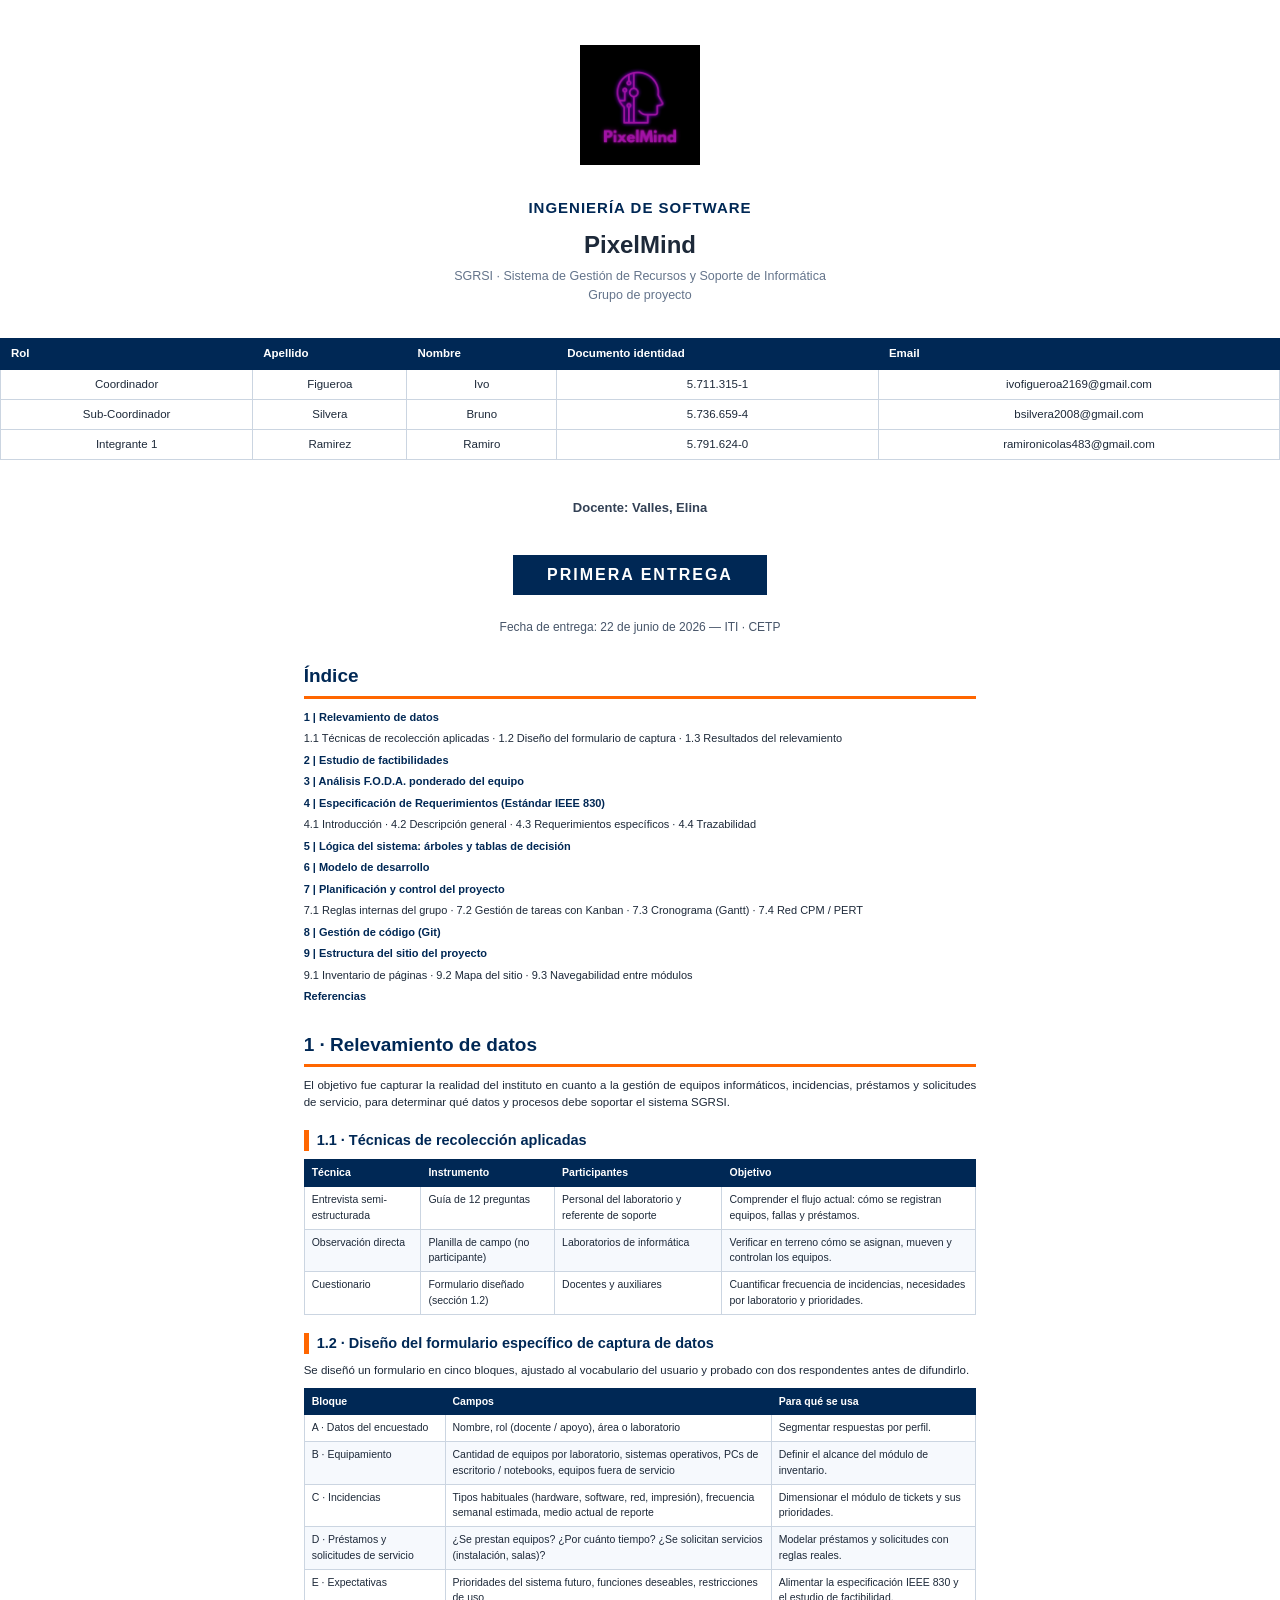
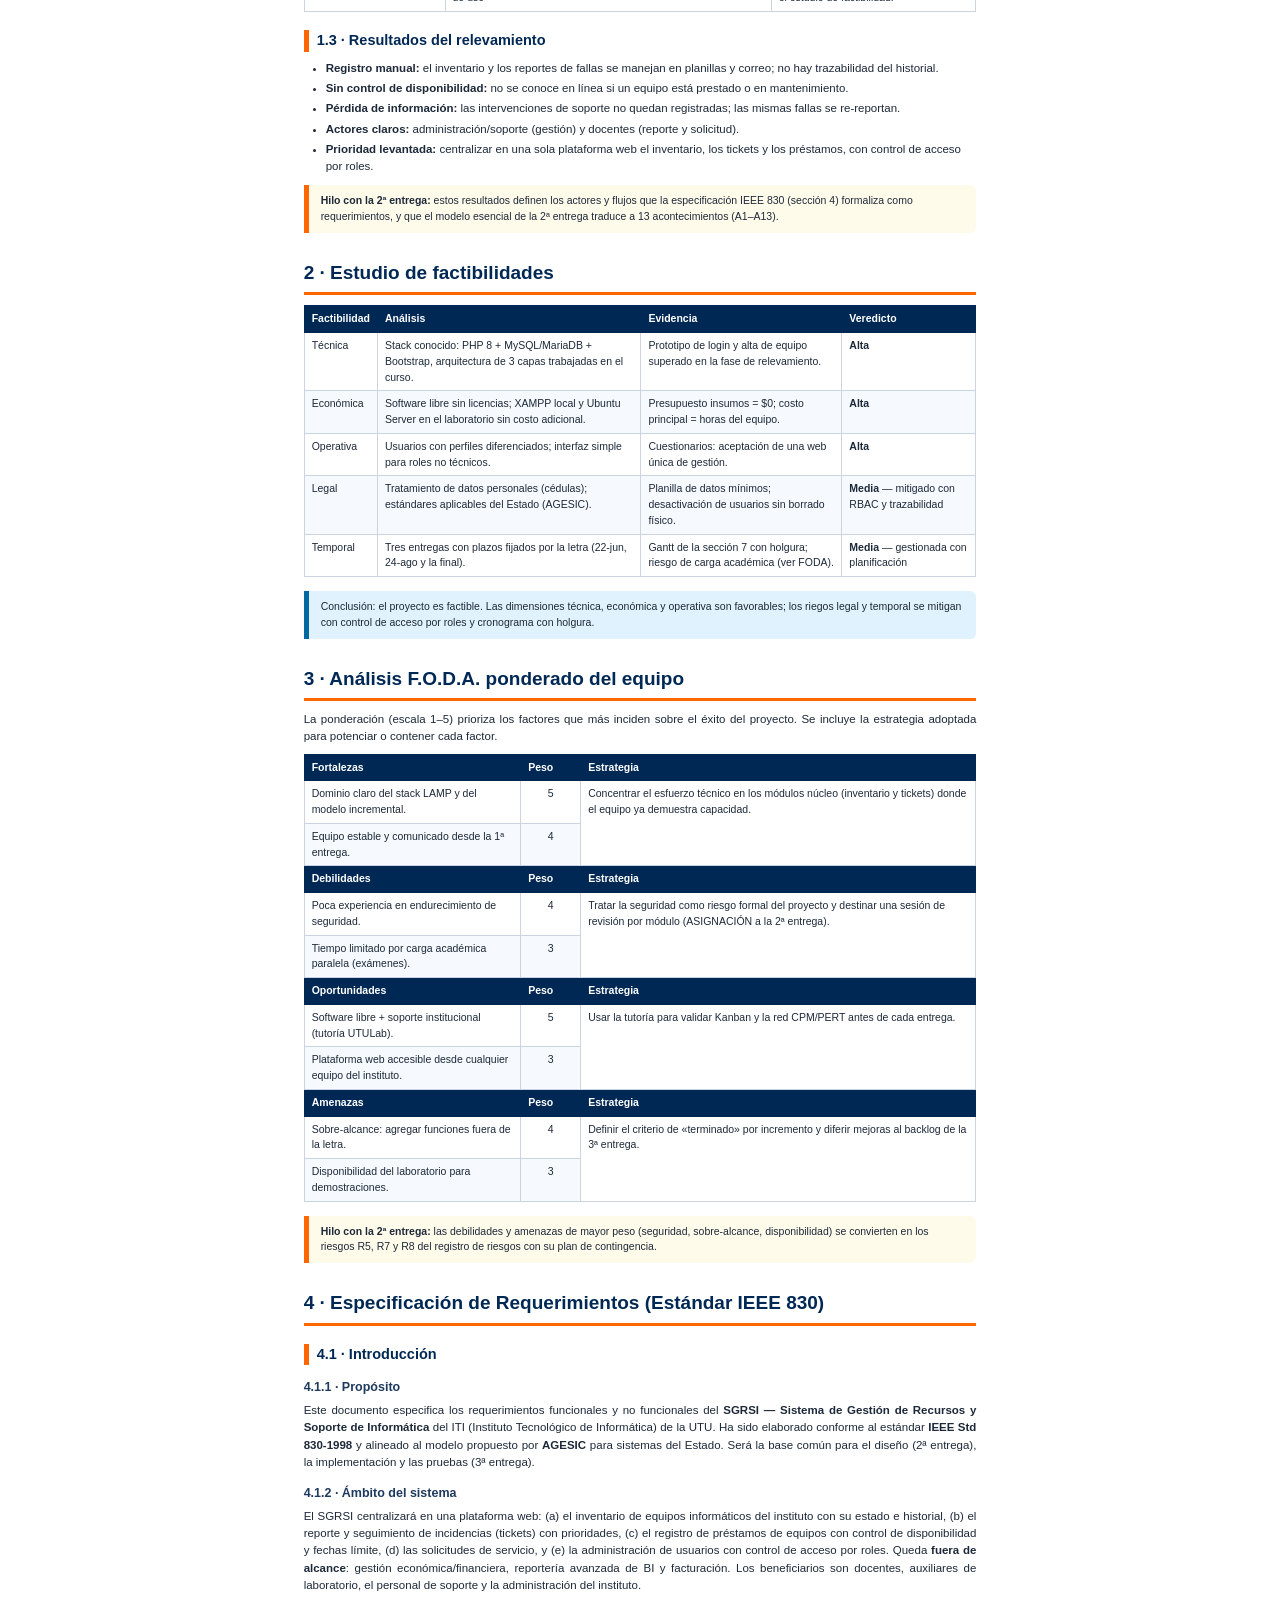
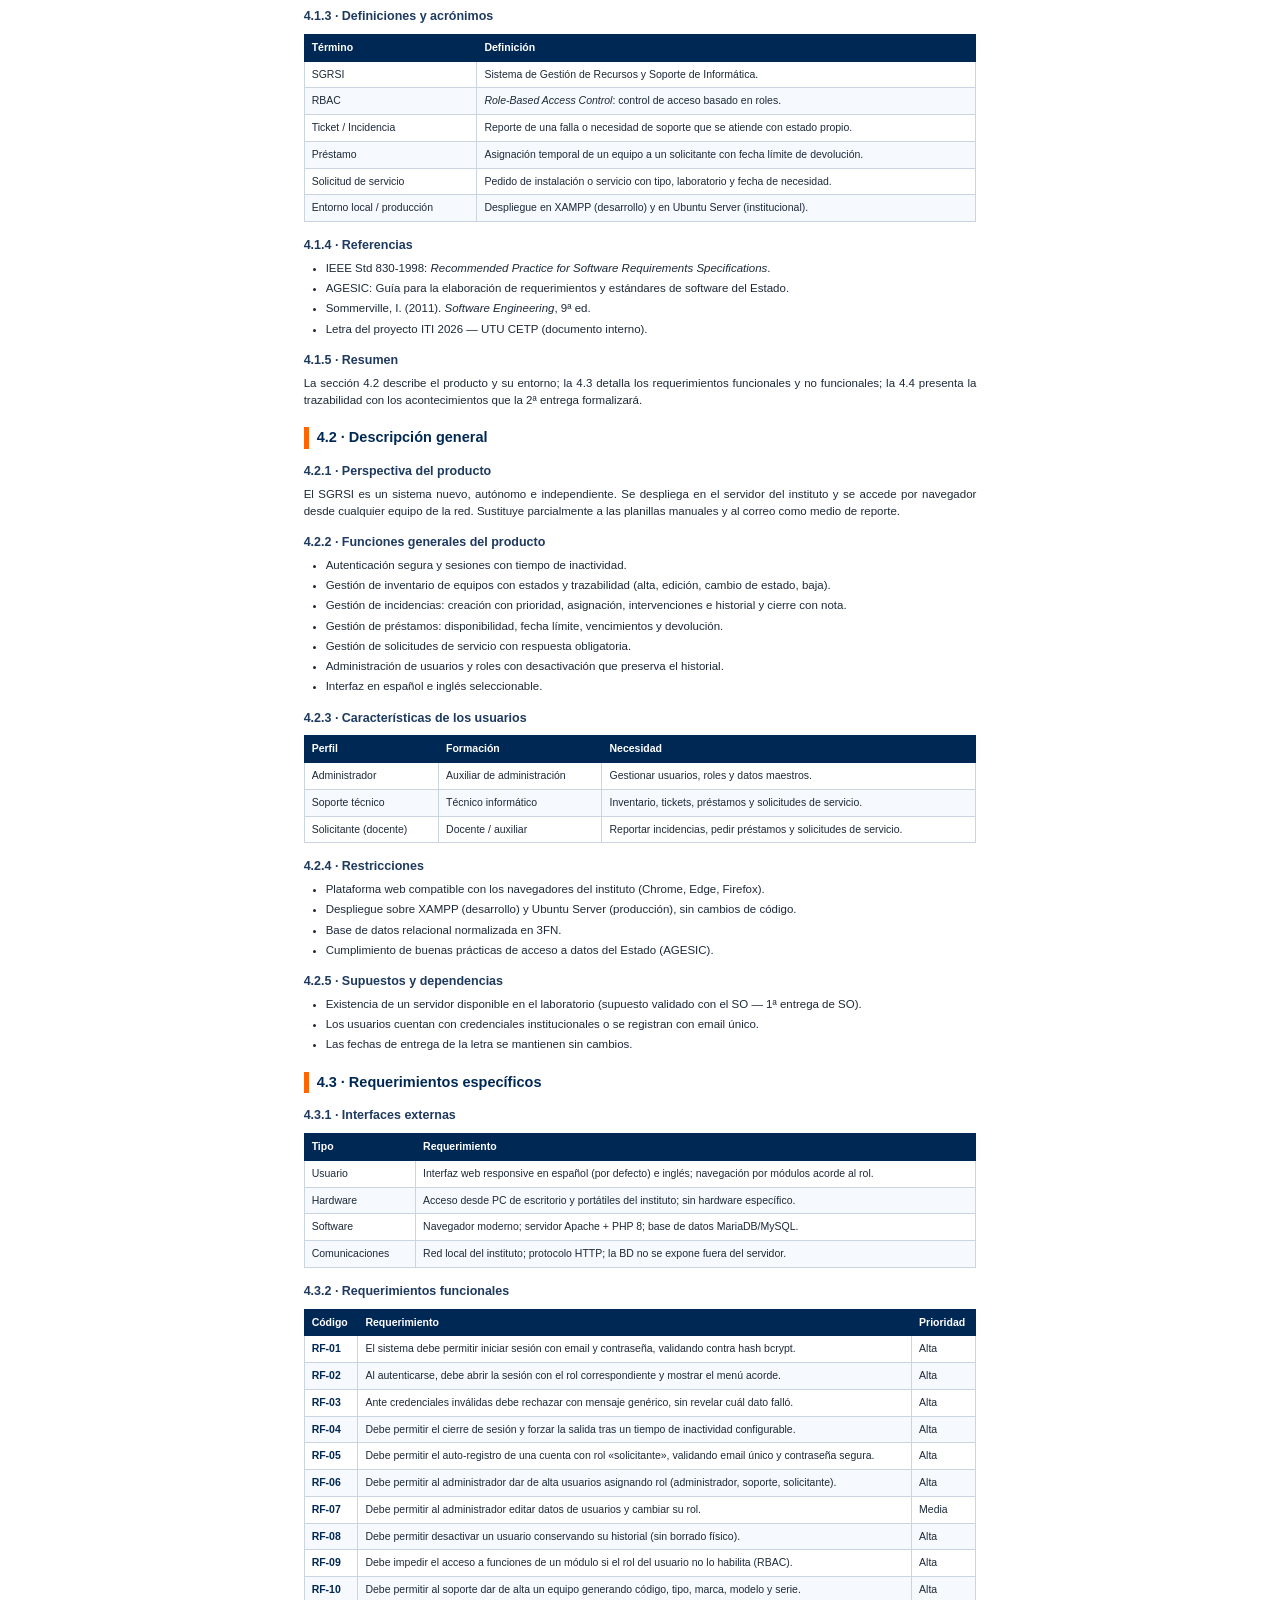
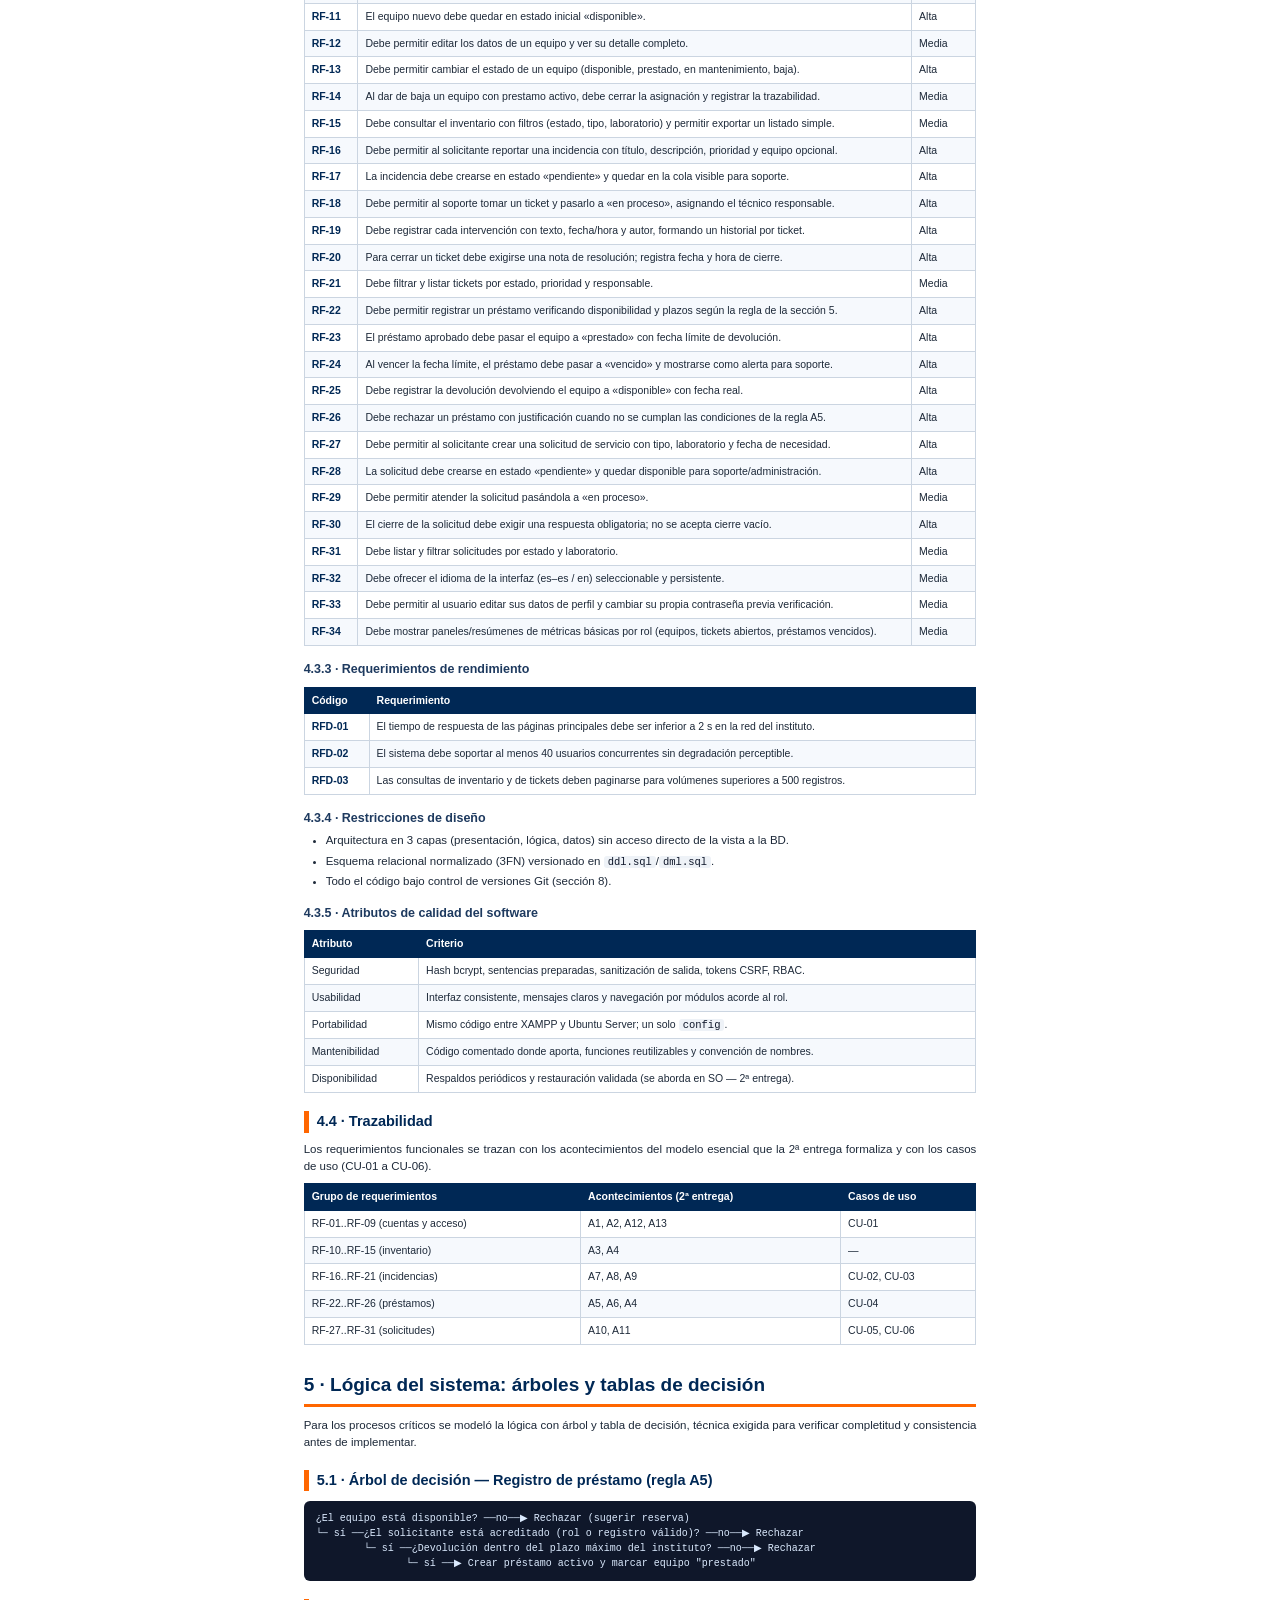
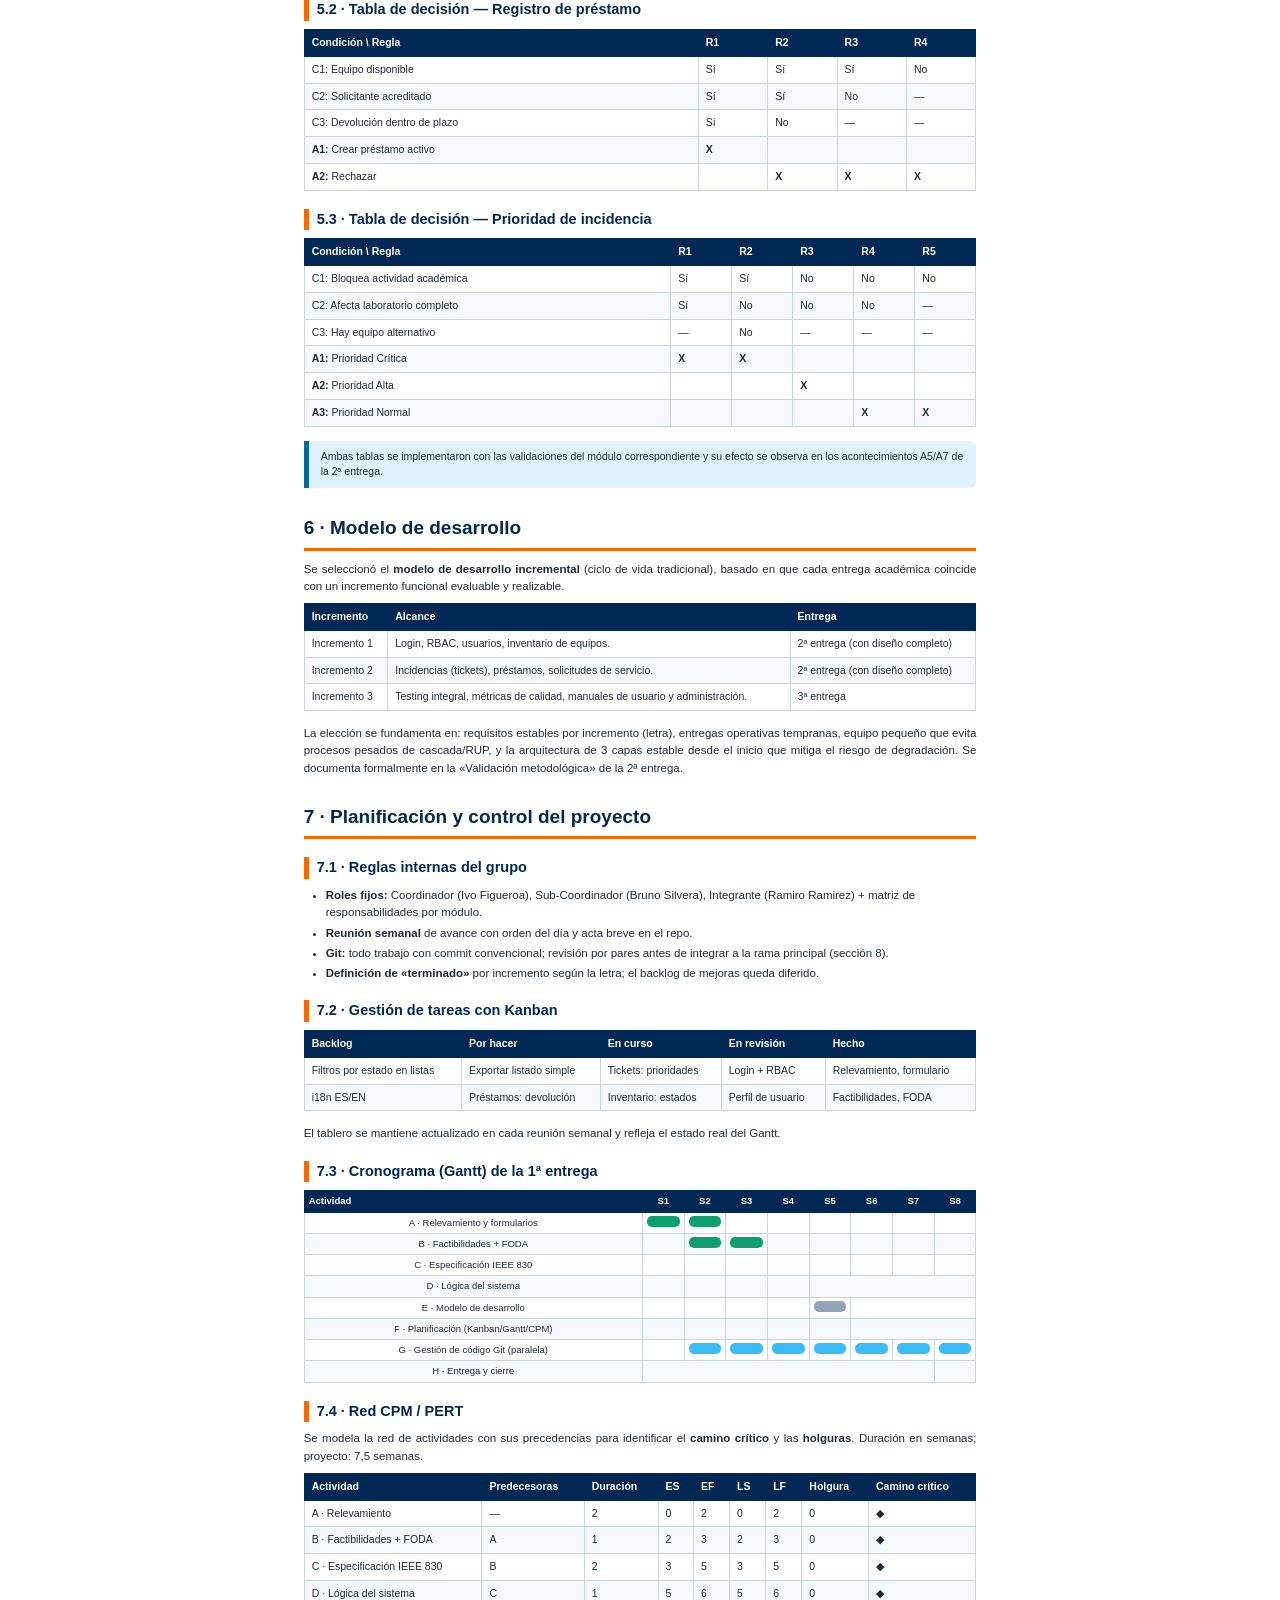
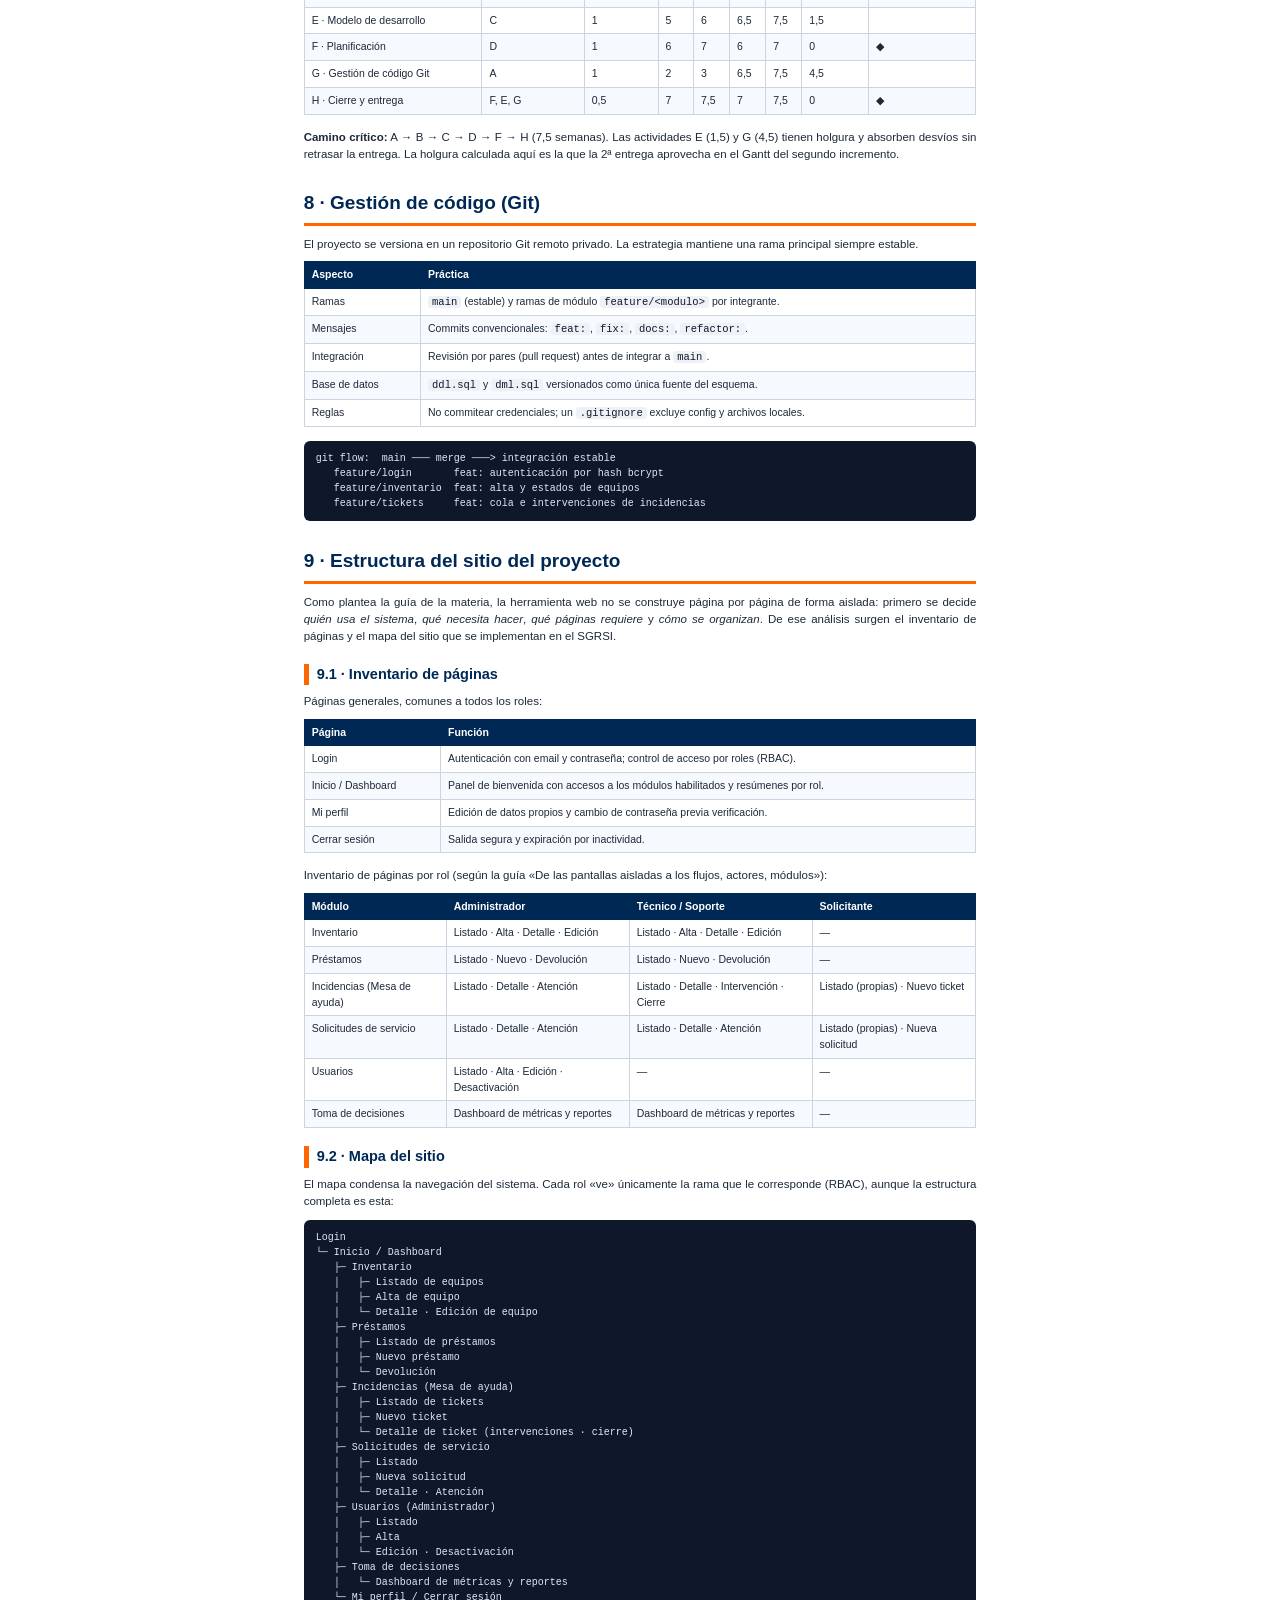
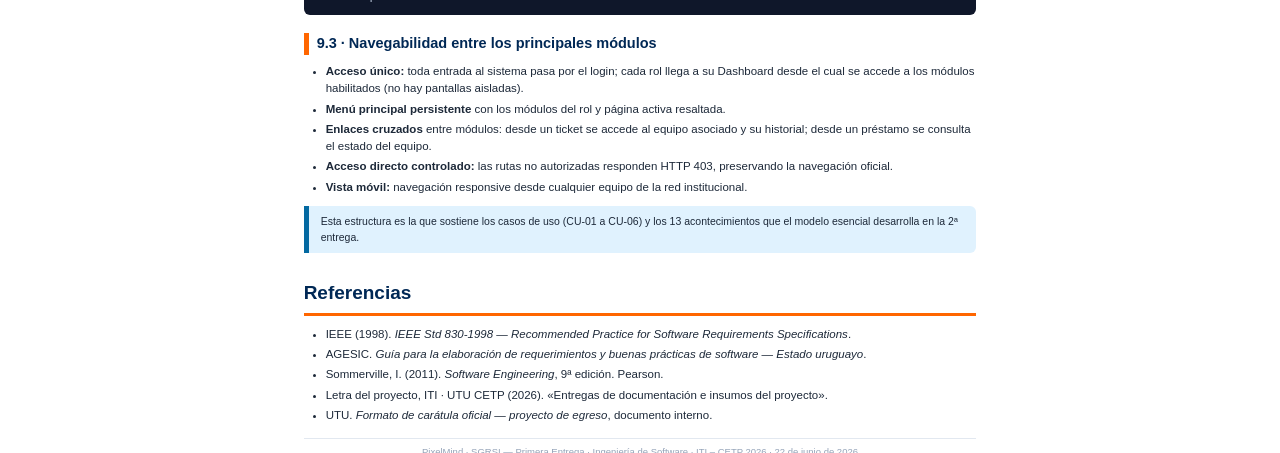
==== commit f5bb6f05: "docs(is): corregido el docente a Valles, Elina en la portada de la 1ra entrega y en la pagina de ing" ====
--- a/docs/ingenieria/SGRSI_1raEntrega_IS.html
+++ b/docs/ingenieria/SGRSI_1raEntrega_IS.html
@@ -92,7 +92,7 @@
             <td>ramironicolas483@gmail.com</td>
         </tr>
     </table>
-    <div class="docente">Docente: Sindoni, Carina</div>
+    <div class="docente">Docente: Valles, Elina</div>
     <div class="entrega">PRIMERA ENTREGA</div>
     <div class="fecha">Fecha de entrega: 22 de junio de 2026 — ITI · CETP</div>
 </div>
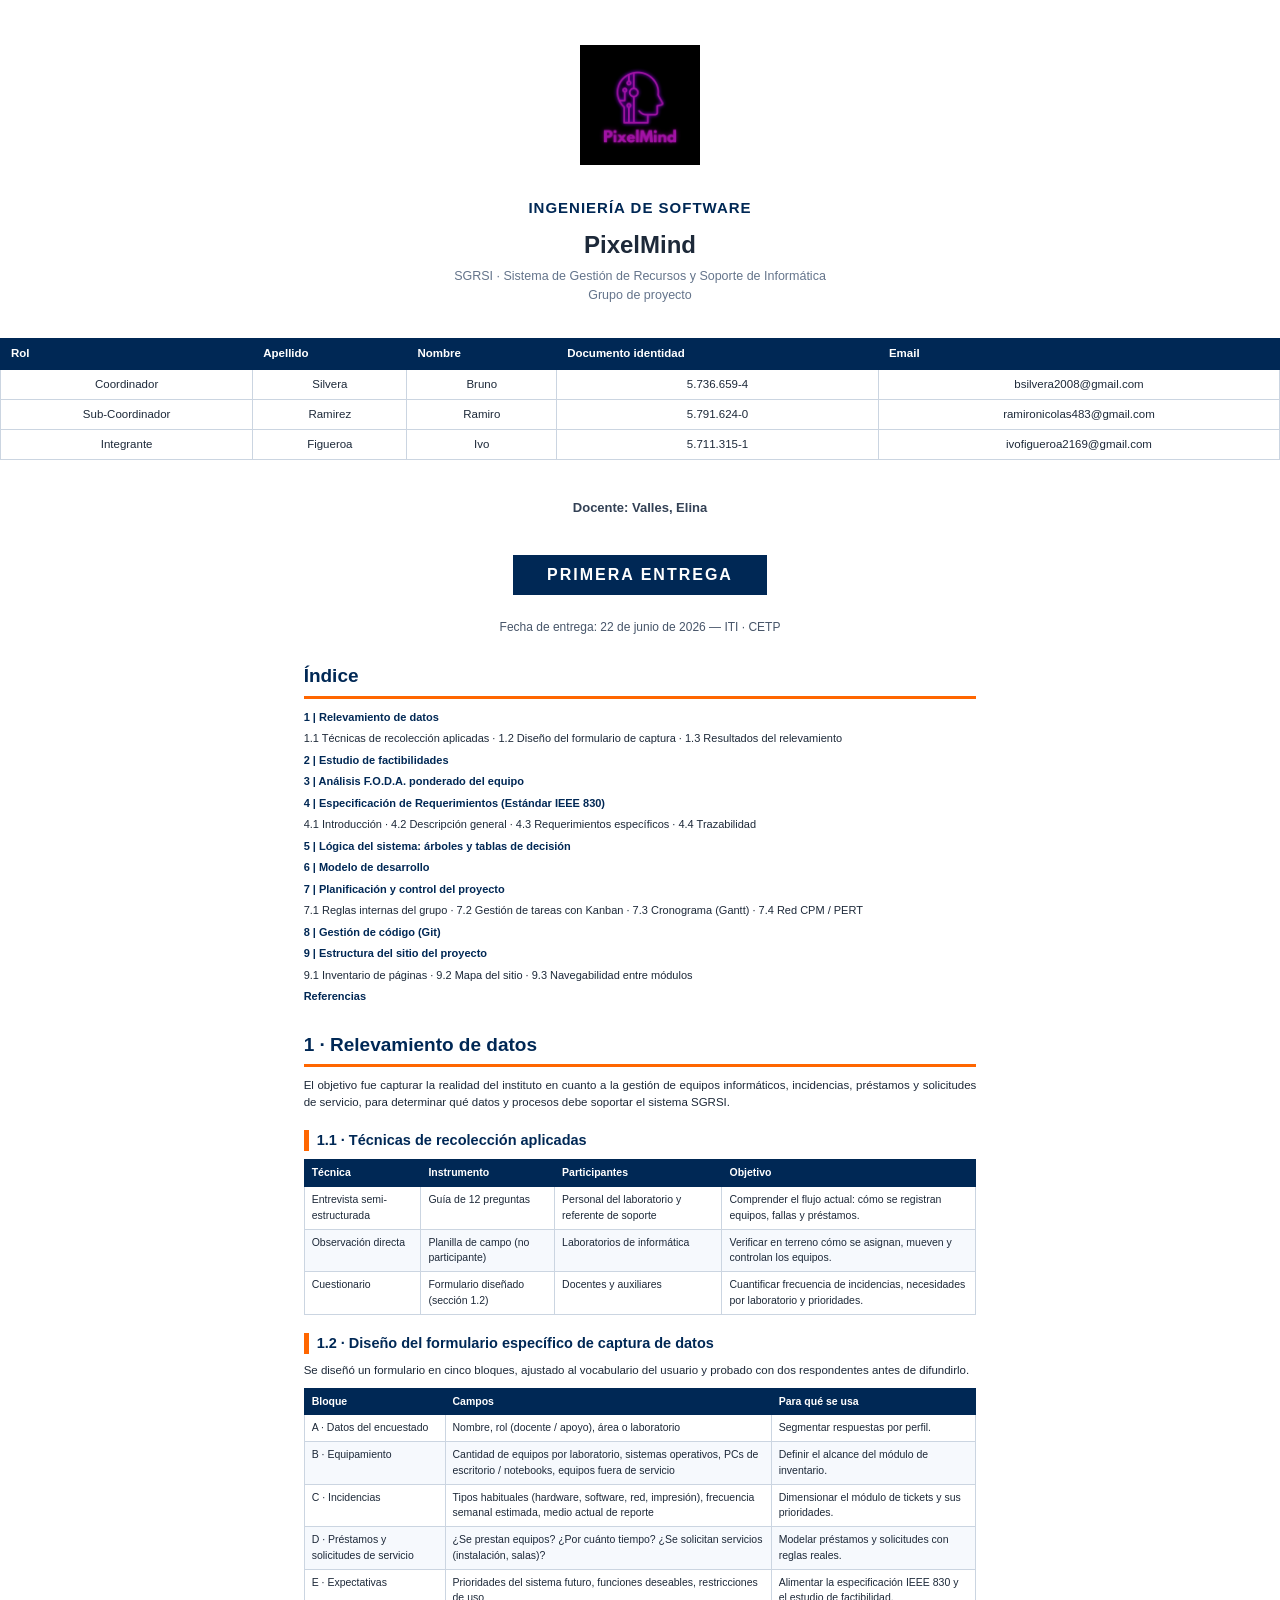
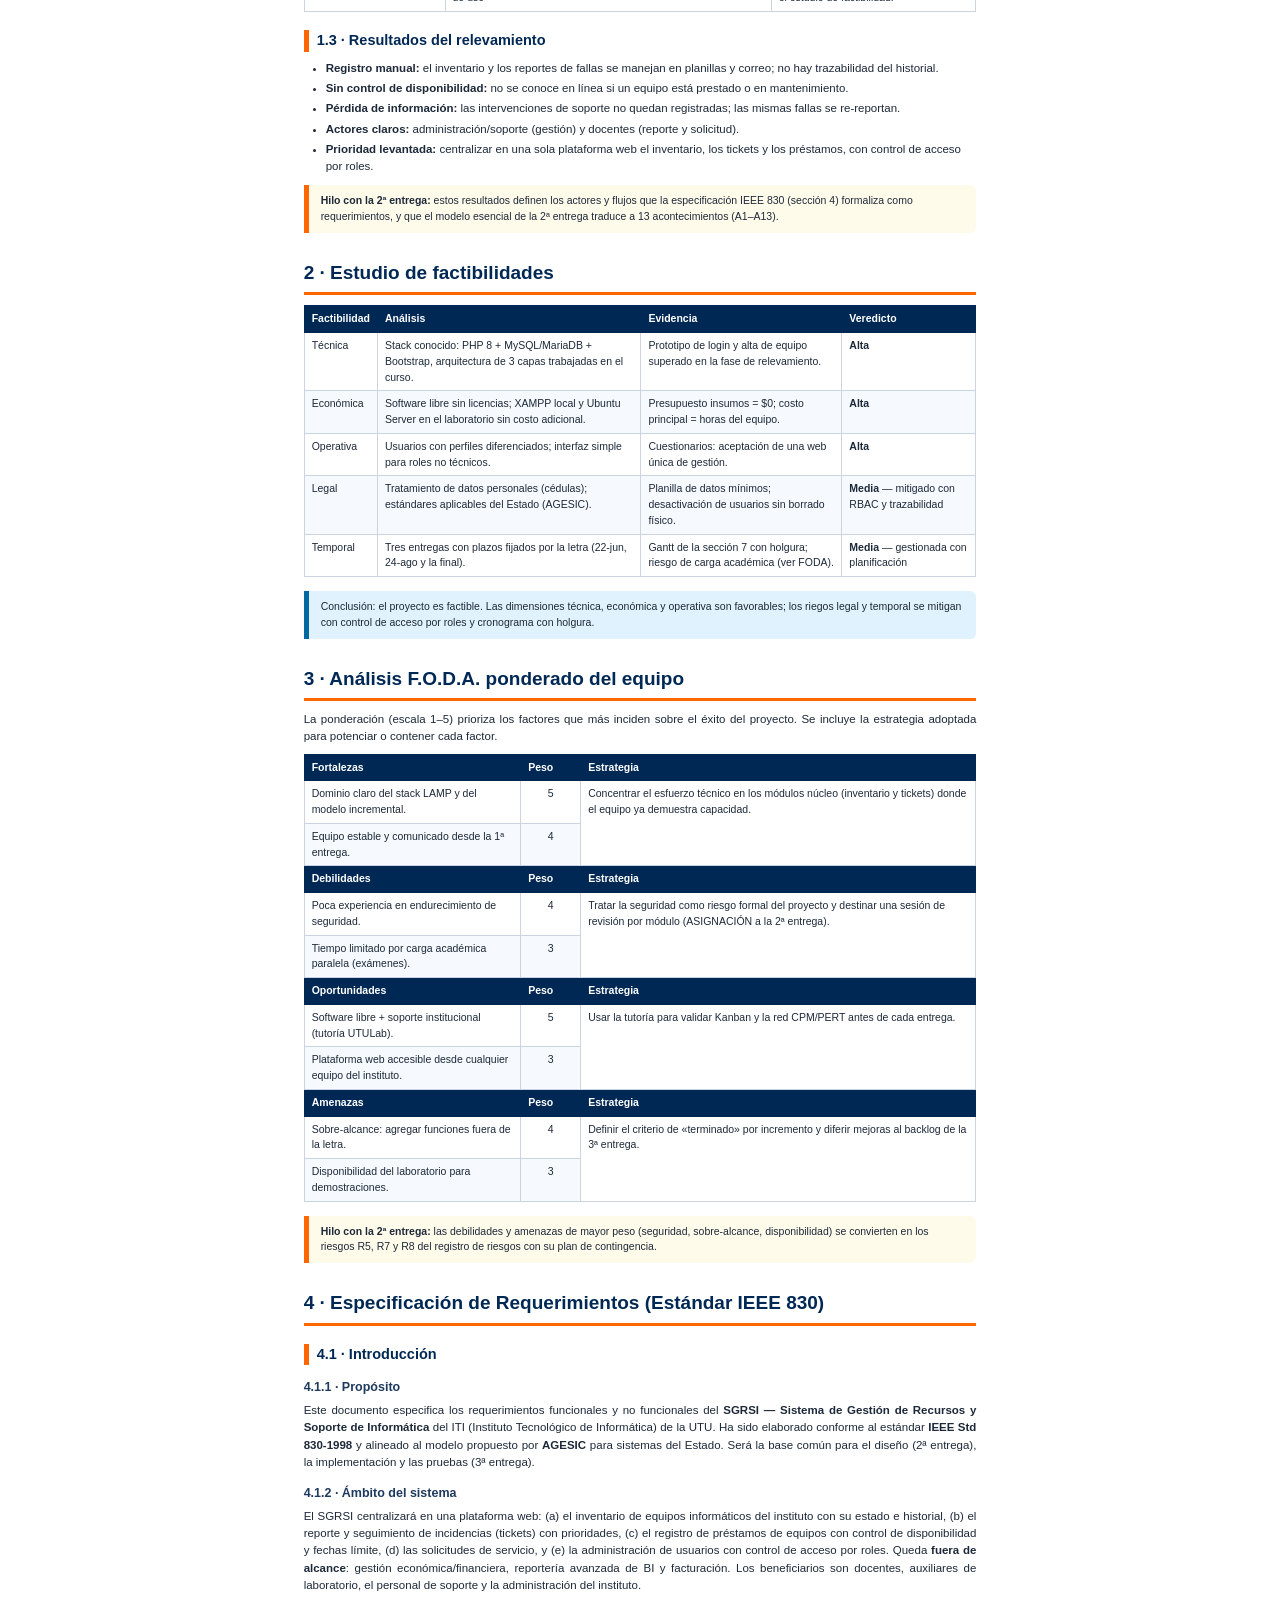
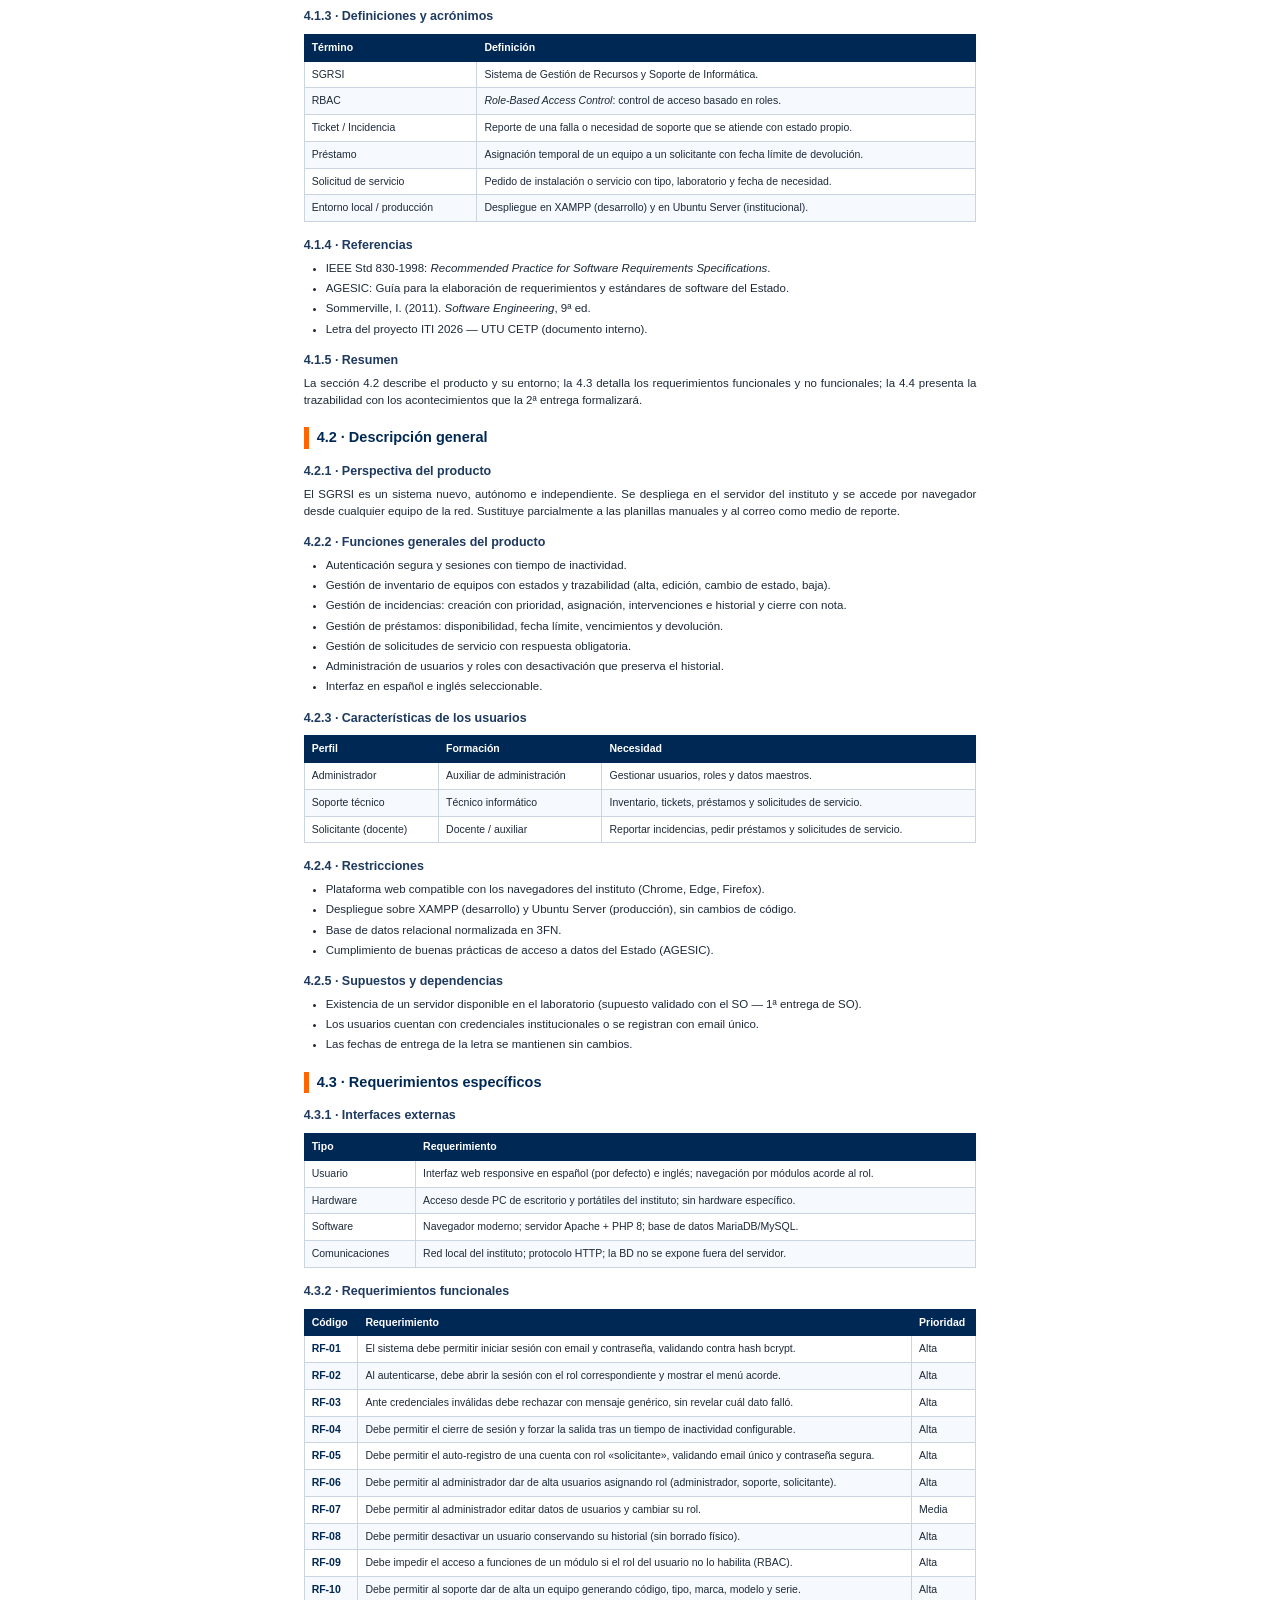
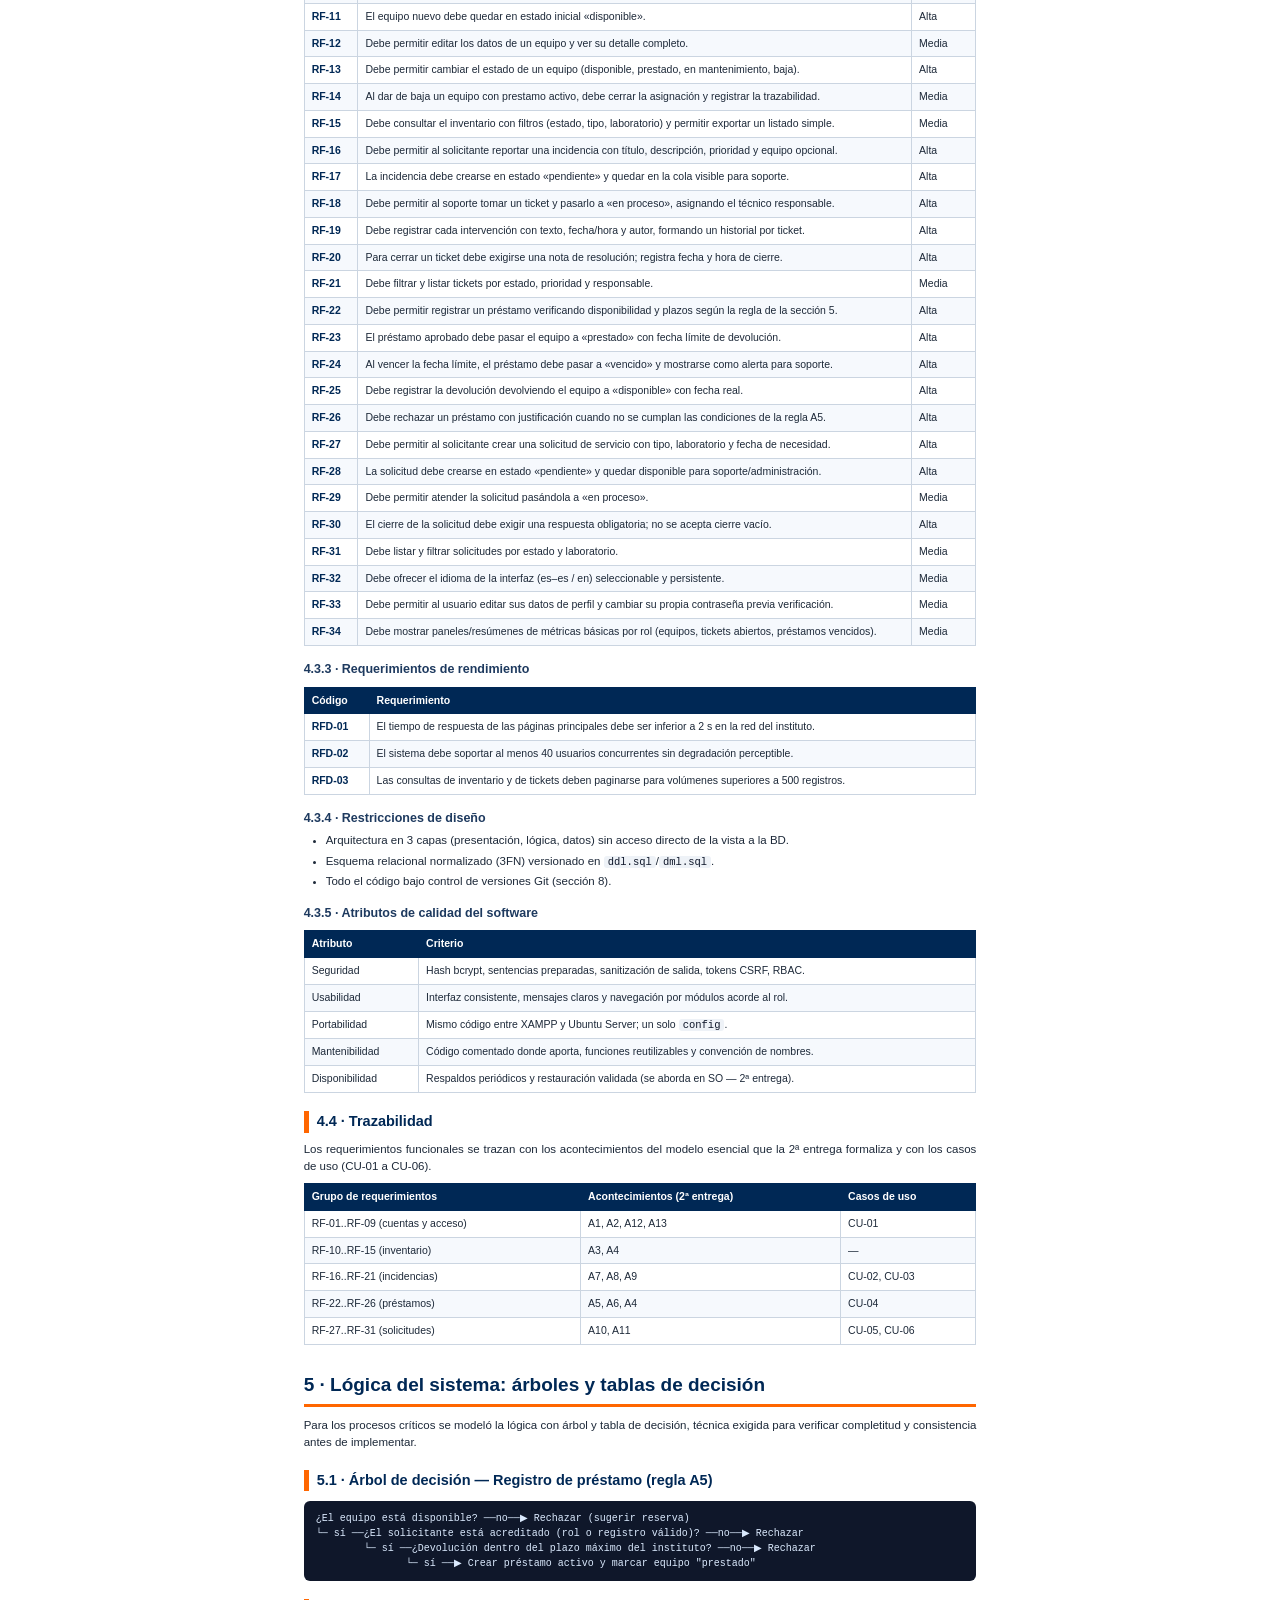
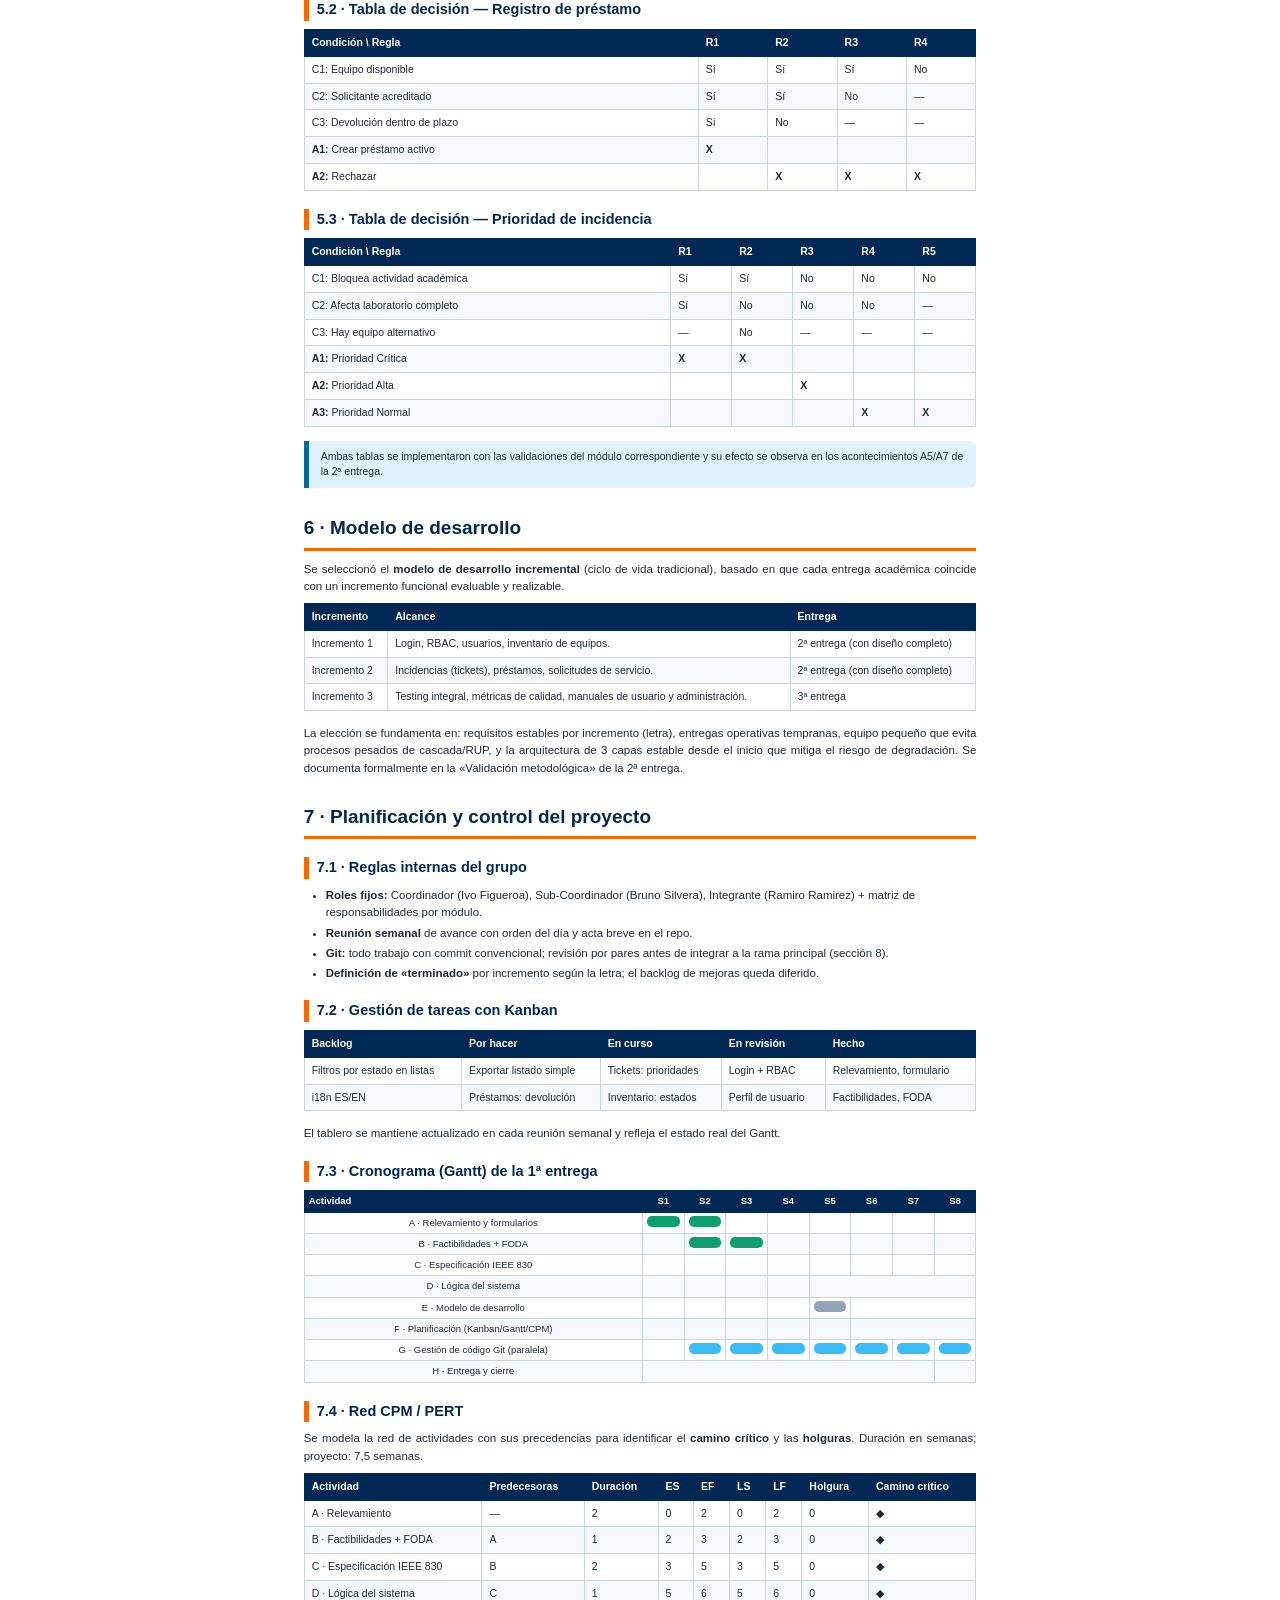
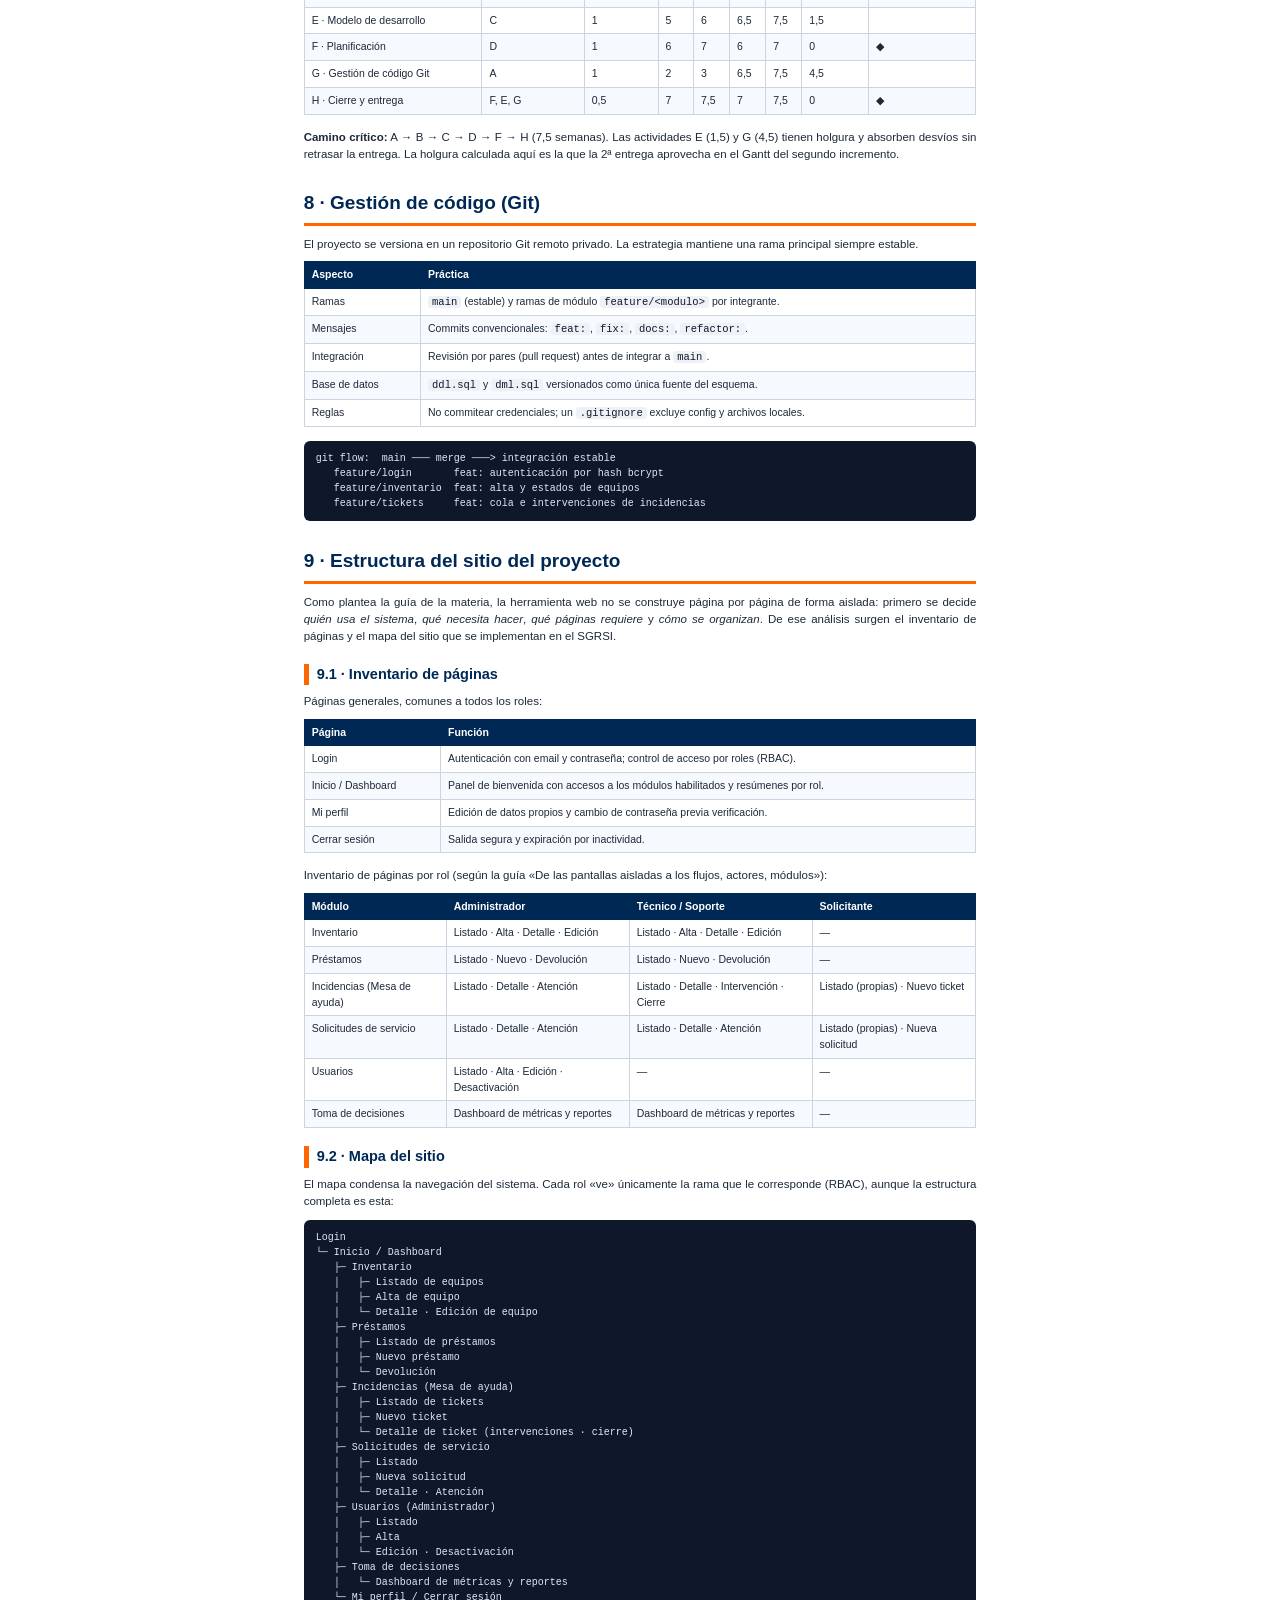
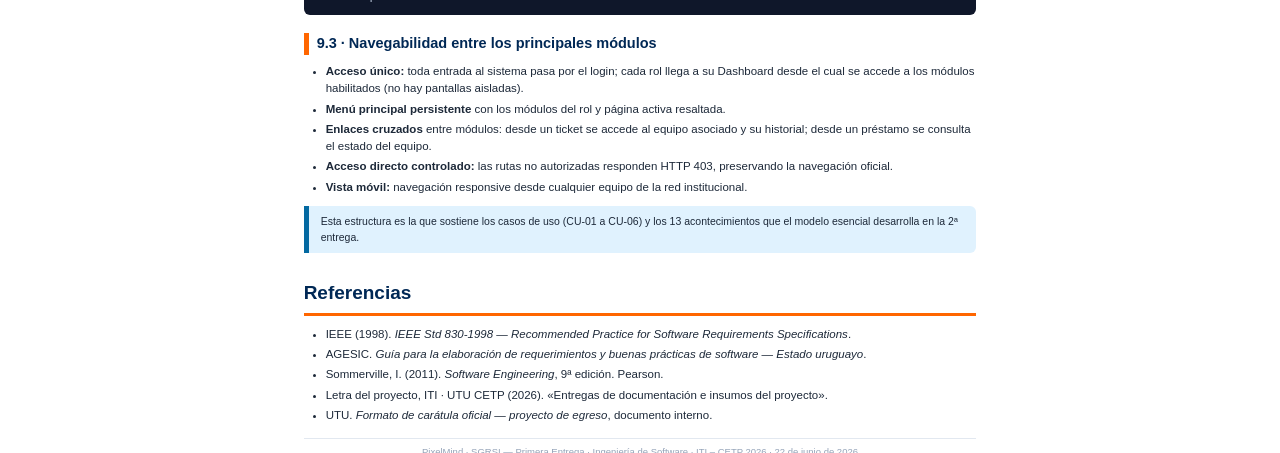
==== commit efbbe865: "docs(is): actualizar roles del equipo - Silvera coordinador, Ramirez sub-coordinador, Figueroa integ" ====
--- a/docs/ingenieria/SGRSI_1raEntrega_IS.html
+++ b/docs/ingenieria/SGRSI_1raEntrega_IS.html
@@ -72,24 +72,24 @@
         </tr>
         <tr>
             <td>Coordinador</td>
-            <td>Figueroa</td>
-            <td>Ivo</td>
-            <td>5.711.315-1</td>
-            <td>ivofigueroa2169@gmail.com</td>
-        </tr>
-        <tr>
-            <td>Sub-Coordinador</td>
             <td>Silvera</td>
             <td>Bruno</td>
             <td>5.736.659-4</td>
             <td>bsilvera2008@gmail.com</td>
         </tr>
         <tr>
-            <td>Integrante 1</td>
+            <td>Sub-Coordinador</td>
             <td>Ramirez</td>
             <td>Ramiro</td>
             <td>5.791.624-0</td>
             <td>ramironicolas483@gmail.com</td>
+        </tr>
+        <tr>
+            <td>Integrante</td>
+            <td>Figueroa</td>
+            <td>Ivo</td>
+            <td>5.711.315-1</td>
+            <td>ivofigueroa2169@gmail.com</td>
         </tr>
     </table>
     <div class="docente">Docente: Valles, Elina</div>
